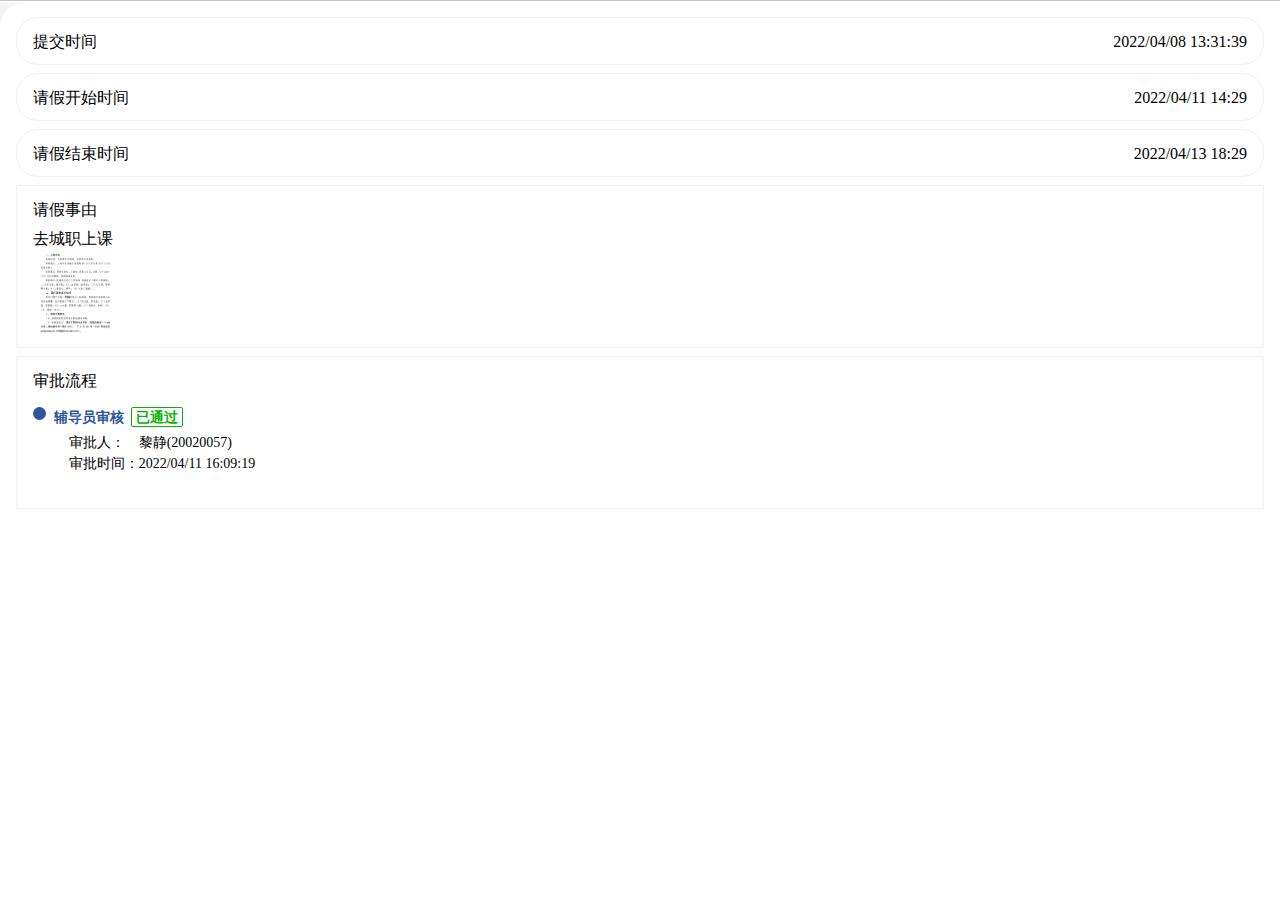
==== index.html @ c352920a "Rename 请假详细信息.html to index.html" ====
<!DOCTYPE html>
<!-- saved from url=(0116)http://analysis.sicnu.edu.cn/wechat/process/application_personal_detail.xhtml?applicationId=wf_leave2204089M92XG6HDP -->
<html lang="en" xmlns="http://www.w3.org/1999/xhtml" class="pixel-ratio-1 android android-5 android-5-0"><head><meta http-equiv="Content-Type" content="text/html; charset=UTF-8">
		
  <meta http-equiv="Content-Security-Policy" content="default-src * &#39;self&#39; &#39;unsafe-inline&#39; &#39;unsafe-eval&#39; data: gap: content:">
  <meta name="viewport" content="width=device-width, initial-scale=1, maximum-scale=1, minimum-scale=1, user-scalable=no, minimal-ui, viewport-fit=cover">
  <meta name="apple-mobile-web-app-capable" content="yes">
  <meta name="apple-mobile-web-app-status-bar-style" content="default">
  <meta name="theme-color" content="#2196f3">
  <meta name="format-detection" content="telephone=no">
  <meta name="msapplication-tap-highlight" content="no"> 
  <link rel="stylesheet" href="./请假详细信息_files/icomoon.css"><!-- 字体样式 -->
  <link rel="stylesheet" href="./请假详细信息_files/weui.css">
  <link rel="stylesheet" href="./请假详细信息_files/components.css">
  <link rel="stylesheet" href="./请假详细信息_files/public.css">
  <script type="text/javascript">
    /*<![CDATA[*/
    var ctxPath = "\/";
    /*]]>*/
    var mainServiceHome = "\/main";
    var trafficServiceHome = "\/traffic";
    var session = {"scopedTarget.oauth2ClientContext":{"accessToken":{"access_token":"72edf54e-3afd-41b5-adae-65463c3e5a0c","token_type":"bearer","refresh_token":"942eba3a-8216-4a6b-a1c8-e0a6baeea498","expires_in":25346,"scope":"all"},"accessTokenRequest":{"applicationId":["wf_leave2204089M92XG6HDP"]}},"SPRING_SECURITY_CONTEXT":{"authentication":{"authorities":[{"authority":"fac:keep:submit"},{"authority":"fac:back:submit"},{"authority":"face:recognition:manage"},{"authority":"sys:tong:zhi"},{"authority":"sys:security:know"},{"authority":"fac:application:submit"},{"authority":"sys:user:info"}],"details":{"remoteAddress":"127.0.0.1","sessionId":"node010z7z166atqzu1fosdhnwsuqqq23993","tokenValue":"72edf54e-3afd-41b5-adae-65463c3e5a0c","tokenType":"bearer","decodedDetails":null},"authenticated":true,"userAuthentication":{"authorities":[{"authority":"fac:keep:submit"},{"authority":"fac:back:submit"},{"authority":"face:recognition:manage"},{"authority":"sys:tong:zhi"},{"authority":"sys:security:know"},{"authority":"fac:application:submit"},{"authority":"sys:user:info"}],"details":{"name":"20191303008","authorities":[{"authority":"fac:keep:submit","name":"\u5047\u671F\u7559\u6821\u7533\u8BF7","description":"\u5047\u671F\u7559\u6821\u7533\u8BF7"},{"authority":"fac:back:submit","name":"\u4E34\u65F6\u8FD4\u6821\u7533\u8BF7","description":"\u4E34\u65F6\u8FD4\u6821\u7533\u8BF7"},{"authority":"face:recognition:manage","name":"\u4EBA\u8138\u8BC6\u522B","description":"\u4EBA\u8138\u8BC6\u522B"},{"authority":"sys:tong:zhi","name":"\u5B89\u5168\u52A8\u6001","description":"\u5B89\u5168\u52A8\u6001"},{"authority":"sys:security:know","name":"\u5B89\u5168\u77E5\u8BC6\u7ADE\u8D5B","description":"\u5B89\u5168\u77E5\u8BC6\u7ADE\u8D5B"},{"authority":"fac:application:submit","name":"\u8BF7\u5047\u7533\u8BF7","description":"\u8BF7\u5047\u7533\u8BF7"},{"authority":"sys:user:info","name":"\u6211\u7684\u4FE1\u606F","description":"\u6211\u7684\u4FE1\u606F"}],"details":{},"loginName":"\u674E\u5347"},"authenticated":true,"principal":"20191303008","credentials":"N\/A","name":"20191303008"},"principal":"20191303008","oauth2Request":{"clientId":"demoApp2","scope":[],"requestParameters":{},"resourceIds":[],"authorities":[],"approved":true,"refresh":false,"redirectUri":null,"responseTypes":[],"extensions":{},"grantType":null,"refreshTokenRequest":null},"credentials":"","clientOnly":false,"name":"20191303008"}}};
    var peopleNumber = '';
    if(JSON.stringify(session) != "{}" && session.SPRING_SECURITY_CONTEXT != undefined){
    	peopleNumber = session.SPRING_SECURITY_CONTEXT.authentication.principal;
    }
  </script>

		<link rel="stylesheet" href="./请假详细信息_files/weui.min.css">
		<link rel="stylesheet" href="./请假详细信息_files/jquery-weui.css">
		<link rel="stylesheet" href="./请假详细信息_files/mui.min.css">
		<link rel="stylesheet" href="./请假详细信息_files/mui.picker.min.css">
		<link rel="stylesheet" href="./请假详细信息_files/application-manage.css">
		<style>
			#scrollList {
				padding-top: 16px;
			}
			
			.btnBox {
				padding: 0 10px;
			}
			
			.btnBox span {
				width: 100%;
				background: #e84e40;
				color: #fff;
			}
		</style>
		<title>请假详细信息</title>
	<style>:root{--balloon-color:rgba(16,16,16,0.95);--balloon-font-size:12px;--balloon-move:4px}button[aria-label][data-balloon-pos]{overflow:visible}[aria-label][data-balloon-pos]{position:relative;cursor:pointer}[aria-label][data-balloon-pos]:after{text-indent:0;font-family:-apple-system,BlinkMacSystemFont,Segoe UI,Roboto,Oxygen,Ubuntu,Cantarell,Open Sans,Helvetica Neue,sans-serif;font-weight:400;font-style:normal;text-shadow:none;font-size:var(--balloon-font-size);background:var(--balloon-color);border-radius:2px;color:#fff;content:attr(aria-label);padding:.5em 1em;white-space:nowrap}[aria-label][data-balloon-pos]:after,[aria-label][data-balloon-pos]:before{opacity:0;pointer-events:none;transition:all .18s ease-out .18s;position:absolute;z-index:10}[aria-label][data-balloon-pos]:before{width:0;height:0;border:5px solid transparent;border-top:5px solid var(--balloon-color);content:""}[aria-label][data-balloon-pos]:hover:after,[aria-label][data-balloon-pos]:hover:before,[aria-label][data-balloon-pos]:not([data-balloon-nofocus]):focus:after,[aria-label][data-balloon-pos]:not([data-balloon-nofocus]):focus:before,[aria-label][data-balloon-pos][data-balloon-visible]:after,[aria-label][data-balloon-pos][data-balloon-visible]:before{opacity:1;pointer-events:none}[aria-label][data-balloon-pos].font-awesome:after{font-family:FontAwesome,-apple-system,BlinkMacSystemFont,Segoe UI,Roboto,Oxygen,Ubuntu,Cantarell,Open Sans,Helvetica Neue,sans-serif}[aria-label][data-balloon-pos][data-balloon-break]:after{white-space:pre}[aria-label][data-balloon-pos][data-balloon-break][data-balloon-length]:after{white-space:pre-line;word-break:break-word}[aria-label][data-balloon-pos][data-balloon-blunt]:after,[aria-label][data-balloon-pos][data-balloon-blunt]:before{transition:none}[aria-label][data-balloon-pos][data-balloon-pos=up]:after{margin-bottom:10px}[aria-label][data-balloon-pos][data-balloon-pos=up]:after,[aria-label][data-balloon-pos][data-balloon-pos=up]:before{bottom:100%;left:50%;transform:translate(-50%,var(--balloon-move));transform-origin:top}[aria-label][data-balloon-pos][data-balloon-pos=up]:hover:after,[aria-label][data-balloon-pos][data-balloon-pos=up]:hover:before,[aria-label][data-balloon-pos][data-balloon-pos=up][data-balloon-visible]:after,[aria-label][data-balloon-pos][data-balloon-pos=up][data-balloon-visible]:before{transform:translate(-50%)}[aria-label][data-balloon-pos][data-balloon-pos=up-left]:after{bottom:100%;left:0;margin-bottom:10px;transform:translateY(var(--balloon-move));transform-origin:top}[aria-label][data-balloon-pos][data-balloon-pos=up-left]:before{bottom:100%;left:5px;transform:translateY(var(--balloon-move));transform-origin:top}[aria-label][data-balloon-pos][data-balloon-pos=up-left]:hover:after,[aria-label][data-balloon-pos][data-balloon-pos=up-left]:hover:before,[aria-label][data-balloon-pos][data-balloon-pos=up-left][data-balloon-visible]:after,[aria-label][data-balloon-pos][data-balloon-pos=up-left][data-balloon-visible]:before{transform:translate(0)}[aria-label][data-balloon-pos][data-balloon-pos=up-right]:after{bottom:100%;right:0;margin-bottom:10px;transform:translateY(var(--balloon-move));transform-origin:top}[aria-label][data-balloon-pos][data-balloon-pos=up-right]:before{bottom:100%;right:5px;transform:translateY(var(--balloon-move));transform-origin:top}[aria-label][data-balloon-pos][data-balloon-pos=up-right]:hover:after,[aria-label][data-balloon-pos][data-balloon-pos=up-right]:hover:before,[aria-label][data-balloon-pos][data-balloon-pos=up-right][data-balloon-visible]:after,[aria-label][data-balloon-pos][data-balloon-pos=up-right][data-balloon-visible]:before{transform:translate(0)}[aria-label][data-balloon-pos][data-balloon-pos=down]:after{left:50%;margin-top:10px;top:100%;transform:translate(-50%,calc(var(--balloon-move)*-1))}[aria-label][data-balloon-pos][data-balloon-pos=down]:before{width:0;height:0;border:5px solid transparent;border-bottom:5px solid var(--balloon-color);left:50%;top:100%;transform:translate(-50%,calc(var(--balloon-move)*-1))}[aria-label][data-balloon-pos][data-balloon-pos=down]:hover:after,[aria-label][data-balloon-pos][data-balloon-pos=down]:hover:before,[aria-label][data-balloon-pos][data-balloon-pos=down][data-balloon-visible]:after,[aria-label][data-balloon-pos][data-balloon-pos=down][data-balloon-visible]:before{transform:translate(-50%)}[aria-label][data-balloon-pos][data-balloon-pos=down-left]:after{left:0;margin-top:10px;top:100%;transform:translateY(calc(var(--balloon-move)*-1))}[aria-label][data-balloon-pos][data-balloon-pos=down-left]:before{width:0;height:0;border:5px solid transparent;border-bottom:5px solid var(--balloon-color);left:5px;top:100%;transform:translateY(calc(var(--balloon-move)*-1))}[aria-label][data-balloon-pos][data-balloon-pos=down-left]:hover:after,[aria-label][data-balloon-pos][data-balloon-pos=down-left]:hover:before,[aria-label][data-balloon-pos][data-balloon-pos=down-left][data-balloon-visible]:after,[aria-label][data-balloon-pos][data-balloon-pos=down-left][data-balloon-visible]:before{transform:translate(0)}[aria-label][data-balloon-pos][data-balloon-pos=down-right]:after{right:0;margin-top:10px;top:100%;transform:translateY(calc(var(--balloon-move)*-1))}[aria-label][data-balloon-pos][data-balloon-pos=down-right]:before{width:0;height:0;border:5px solid transparent;border-bottom:5px solid var(--balloon-color);right:5px;top:100%;transform:translateY(calc(var(--balloon-move)*-1))}[aria-label][data-balloon-pos][data-balloon-pos=down-right]:hover:after,[aria-label][data-balloon-pos][data-balloon-pos=down-right]:hover:before,[aria-label][data-balloon-pos][data-balloon-pos=down-right][data-balloon-visible]:after,[aria-label][data-balloon-pos][data-balloon-pos=down-right][data-balloon-visible]:before{transform:translate(0)}[aria-label][data-balloon-pos][data-balloon-pos=left]:after{margin-right:10px;right:100%;top:50%;transform:translate(var(--balloon-move),-50%)}[aria-label][data-balloon-pos][data-balloon-pos=left]:before{width:0;height:0;border:5px solid transparent;border-left:5px solid var(--balloon-color);right:100%;top:50%;transform:translate(var(--balloon-move),-50%)}[aria-label][data-balloon-pos][data-balloon-pos=left]:hover:after,[aria-label][data-balloon-pos][data-balloon-pos=left]:hover:before,[aria-label][data-balloon-pos][data-balloon-pos=left][data-balloon-visible]:after,[aria-label][data-balloon-pos][data-balloon-pos=left][data-balloon-visible]:before{transform:translateY(-50%)}[aria-label][data-balloon-pos][data-balloon-pos=right]:after{left:100%;margin-left:10px;top:50%;transform:translate(calc(var(--balloon-move)*-1),-50%)}[aria-label][data-balloon-pos][data-balloon-pos=right]:before{width:0;height:0;border:5px solid transparent;border-right:5px solid var(--balloon-color);left:100%;top:50%;transform:translate(calc(var(--balloon-move)*-1),-50%)}[aria-label][data-balloon-pos][data-balloon-pos=right]:hover:after,[aria-label][data-balloon-pos][data-balloon-pos=right]:hover:before,[aria-label][data-balloon-pos][data-balloon-pos=right][data-balloon-visible]:after,[aria-label][data-balloon-pos][data-balloon-pos=right][data-balloon-visible]:before{transform:translateY(-50%)}[aria-label][data-balloon-pos][data-balloon-length=small]:after{white-space:normal;width:80px}[aria-label][data-balloon-pos][data-balloon-length=medium]:after{white-space:normal;width:150px}[aria-label][data-balloon-pos][data-balloon-length=large]:after{white-space:normal;width:260px}[aria-label][data-balloon-pos][data-balloon-length=xlarge]:after{white-space:normal;width:380px}@media screen and (max-width:768px){[aria-label][data-balloon-pos][data-balloon-length=xlarge]:after{white-space:normal;width:90vw}}[aria-label][data-balloon-pos][data-balloon-length=fit]:after{white-space:normal;width:100%}</style><style>@-webkit-keyframes my-face{2%{transform:translateY(1.5px) rotate(1.5deg)}4%{transform:translateY(-1.5px) rotate(-.5deg)}6%{transform:translateY(1.5px) rotate(-1.5deg)}8%{transform:translateY(-1.5px) rotate(-1.5deg)}10%{transform:translateY(2.5px) rotate(1.5deg)}12%{transform:translateY(-.5px) rotate(1.5deg)}14%{transform:translateY(-1.5px) rotate(1.5deg)}16%{transform:translateY(-.5px) rotate(-1.5deg)}18%{transform:translateY(.5px) rotate(-1.5deg)}20%{transform:translateY(-1.5px) rotate(2.5deg)}22%{transform:translateY(.5px) rotate(-1.5deg)}24%{transform:translateY(1.5px) rotate(1.5deg)}26%{transform:translateY(.5px) rotate(.5deg)}28%{transform:translateY(.5px) rotate(1.5deg)}30%{transform:translateY(-.5px) rotate(2.5deg)}32%{transform:translateY(1.5px) rotate(-.5deg)}34%{transform:translateY(1.5px) rotate(-.5deg)}36%{transform:translateY(-1.5px) rotate(2.5deg)}38%{transform:translateY(1.5px) rotate(-1.5deg)}40%{transform:translateY(-.5px) rotate(2.5deg)}42%{transform:translateY(2.5px) rotate(-1.5deg)}44%{transform:translateY(1.5px) rotate(.5deg)}46%{transform:translateY(-1.5px) rotate(2.5deg)}48%{transform:translateY(-.5px) rotate(.5deg)}50%{transform:translateY(.5px) rotate(.5deg)}52%{transform:translateY(2.5px) rotate(2.5deg)}54%{transform:translateY(-1.5px) rotate(1.5deg)}56%{transform:translateY(2.5px) rotate(2.5deg)}58%{transform:translateY(.5px) rotate(2.5deg)}60%{transform:translateY(2.5px) rotate(2.5deg)}62%{transform:translateY(-.5px) rotate(2.5deg)}64%{transform:translateY(-.5px) rotate(1.5deg)}66%{transform:translateY(1.5px) rotate(-.5deg)}68%{transform:translateY(-1.5px) rotate(-.5deg)}70%{transform:translateY(1.5px) rotate(.5deg)}72%{transform:translateY(2.5px) rotate(1.5deg)}74%{transform:translateY(-.5px) rotate(.5deg)}76%{transform:translateY(-.5px) rotate(2.5deg)}78%{transform:translateY(-.5px) rotate(1.5deg)}80%{transform:translateY(1.5px) rotate(1.5deg)}82%{transform:translateY(-.5px) rotate(.5deg)}84%{transform:translateY(1.5px) rotate(2.5deg)}86%{transform:translateY(-1.5px) rotate(-1.5deg)}88%{transform:translateY(-.5px) rotate(2.5deg)}90%{transform:translateY(2.5px) rotate(-.5deg)}92%{transform:translateY(.5px) rotate(-.5deg)}94%{transform:translateY(2.5px) rotate(.5deg)}96%{transform:translateY(-.5px) rotate(1.5deg)}98%{transform:translateY(-1.5px) rotate(-.5deg)}0%,to{transform:translate(0) rotate(0deg)}}@keyframes my-face{2%{transform:translateY(1.5px) rotate(1.5deg)}4%{transform:translateY(-1.5px) rotate(-.5deg)}6%{transform:translateY(1.5px) rotate(-1.5deg)}8%{transform:translateY(-1.5px) rotate(-1.5deg)}10%{transform:translateY(2.5px) rotate(1.5deg)}12%{transform:translateY(-.5px) rotate(1.5deg)}14%{transform:translateY(-1.5px) rotate(1.5deg)}16%{transform:translateY(-.5px) rotate(-1.5deg)}18%{transform:translateY(.5px) rotate(-1.5deg)}20%{transform:translateY(-1.5px) rotate(2.5deg)}22%{transform:translateY(.5px) rotate(-1.5deg)}24%{transform:translateY(1.5px) rotate(1.5deg)}26%{transform:translateY(.5px) rotate(.5deg)}28%{transform:translateY(.5px) rotate(1.5deg)}30%{transform:translateY(-.5px) rotate(2.5deg)}32%{transform:translateY(1.5px) rotate(-.5deg)}34%{transform:translateY(1.5px) rotate(-.5deg)}36%{transform:translateY(-1.5px) rotate(2.5deg)}38%{transform:translateY(1.5px) rotate(-1.5deg)}40%{transform:translateY(-.5px) rotate(2.5deg)}42%{transform:translateY(2.5px) rotate(-1.5deg)}44%{transform:translateY(1.5px) rotate(.5deg)}46%{transform:translateY(-1.5px) rotate(2.5deg)}48%{transform:translateY(-.5px) rotate(.5deg)}50%{transform:translateY(.5px) rotate(.5deg)}52%{transform:translateY(2.5px) rotate(2.5deg)}54%{transform:translateY(-1.5px) rotate(1.5deg)}56%{transform:translateY(2.5px) rotate(2.5deg)}58%{transform:translateY(.5px) rotate(2.5deg)}60%{transform:translateY(2.5px) rotate(2.5deg)}62%{transform:translateY(-.5px) rotate(2.5deg)}64%{transform:translateY(-.5px) rotate(1.5deg)}66%{transform:translateY(1.5px) rotate(-.5deg)}68%{transform:translateY(-1.5px) rotate(-.5deg)}70%{transform:translateY(1.5px) rotate(.5deg)}72%{transform:translateY(2.5px) rotate(1.5deg)}74%{transform:translateY(-.5px) rotate(.5deg)}76%{transform:translateY(-.5px) rotate(2.5deg)}78%{transform:translateY(-.5px) rotate(1.5deg)}80%{transform:translateY(1.5px) rotate(1.5deg)}82%{transform:translateY(-.5px) rotate(.5deg)}84%{transform:translateY(1.5px) rotate(2.5deg)}86%{transform:translateY(-1.5px) rotate(-1.5deg)}88%{transform:translateY(-.5px) rotate(2.5deg)}90%{transform:translateY(2.5px) rotate(-.5deg)}92%{transform:translateY(.5px) rotate(-.5deg)}94%{transform:translateY(2.5px) rotate(.5deg)}96%{transform:translateY(-.5px) rotate(1.5deg)}98%{transform:translateY(-1.5px) rotate(-.5deg)}0%,to{transform:translate(0) rotate(0deg)}}.dplayer{position:relative;overflow:hidden;-webkit-user-select:none;-moz-user-select:none;-ms-user-select:none;user-select:none;line-height:1}.dplayer *{box-sizing:content-box}.dplayer svg{width:100%;height:100%}.dplayer svg circle,.dplayer svg path{fill:#fff}.dplayer:-webkit-full-screen{width:100%;height:100%;background:#000;position:fixed;z-index:100000;left:0;top:0;margin:0;padding:0;transform:translate(0)}.dplayer:-webkit-full-screen .dplayer-danmaku .dplayer-danmaku-bottom.dplayer-danmaku-move,.dplayer:-webkit-full-screen .dplayer-danmaku .dplayer-danmaku-top.dplayer-danmaku-move{-webkit-animation:danmaku-center 6s linear;animation:danmaku-center 6s linear;-webkit-animation-play-state:inherit;animation-play-state:inherit}.dplayer:-webkit-full-screen .dplayer-danmaku .dplayer-danmaku-right.dplayer-danmaku-move{-webkit-animation:danmaku 8s linear;animation:danmaku 8s linear;-webkit-animation-play-state:inherit;animation-play-state:inherit}.dplayer.dplayer-live .dplayer-bar-wrap,.dplayer.dplayer-live.dplayer-no-danmaku .dplayer-setting,.dplayer.dplayer-live .dplayer-setting-loop,.dplayer.dplayer-live .dplayer-setting-speed,.dplayer.dplayer-live .dplayer-time,.dplayer.dplayer-no-danmaku .dplayer-controller .dplayer-icons .dplayer-comment,.dplayer.dplayer-no-danmaku .dplayer-controller .dplayer-icons .dplayer-setting .dplayer-setting-box .dplayer-setting-danmaku,.dplayer.dplayer-no-danmaku .dplayer-controller .dplayer-icons .dplayer-setting .dplayer-setting-box .dplayer-setting-danunlimit,.dplayer.dplayer-no-danmaku .dplayer-controller .dplayer-icons .dplayer-setting .dplayer-setting-box .dplayer-setting-showdan,.dplayer.dplayer-no-danmaku .dplayer-danmaku{display:none}.dplayer.dplayer-arrow .dplayer-danmaku{font-size:18px}.dplayer.dplayer-arrow .dplayer-icon{margin:0 -3px}.dplayer.dplayer-playing .dplayer-danmaku .dplayer-danmaku-move{-webkit-animation-play-state:running;animation-play-state:running}@media (min-width:900px){.dplayer.dplayer-playing .dplayer-controller,.dplayer.dplayer-playing .dplayer-controller-mask{opacity:0}.dplayer.dplayer-playing:hover .dplayer-controller,.dplayer.dplayer-playing:hover .dplayer-controller-mask{opacity:1}}.dplayer.dplayer-loading .dplayer-bezel .diplayer-loading-icon{display:block}.dplayer.dplayer-loading .dplayer-danmaku,.dplayer.dplayer-loading .dplayer-danmaku-move,.dplayer.dplayer-paused .dplayer-danmaku,.dplayer.dplayer-paused .dplayer-danmaku-move{-webkit-animation-play-state:paused;animation-play-state:paused}.dplayer.dplayer-hide-controller{cursor:none}.dplayer.dplayer-hide-controller .dplayer-controller,.dplayer.dplayer-hide-controller .dplayer-controller-mask{opacity:0;transform:translateY(100%)}.dplayer.dplayer-show-controller .dplayer-controller,.dplayer.dplayer-show-controller .dplayer-controller-mask{opacity:1}.dplayer.dplayer-fulled{position:fixed;z-index:100000;left:0;top:0;width:100%;height:100%}.dplayer.dplayer-mobile .dplayer-controller .dplayer-icons .dplayer-camera-icon,.dplayer.dplayer-mobile .dplayer-controller .dplayer-icons .dplayer-volume{display:none}.dplayer.dplayer-mobile .dplayer-controller .dplayer-icons .dplayer-full .dplayer-full-in-icon{position:static;display:inline-block}.dplayer.dplayer-mobile .dplayer-bar-time{display:none}.dplayer-web-fullscreen-fix{position:fixed;top:0;left:0;margin:0;padding:0}[data-balloon]:before{display:none}[data-balloon]:after{padding:.3em .7em;background:rgba(17,17,17,.7)}[data-balloon][data-balloon-pos=up]:after{margin-bottom:0}.dplayer-bezel{position:absolute;left:0;right:0;top:0;bottom:0;font-size:22px;color:#fff;pointer-events:none}.dplayer-bezel .dplayer-bezel-icon{position:absolute;top:50%;left:50%;margin:-26px 0 0 -26px;height:52px;width:52px;padding:12px;box-sizing:border-box;background:rgba(0,0,0,.5);border-radius:50%;opacity:0;pointer-events:none}.dplayer-bezel .dplayer-bezel-icon.dplayer-bezel-transition{-webkit-animation:bezel-hide .5s linear;animation:bezel-hide .5s linear}@-webkit-keyframes bezel-hide{0%{opacity:1;transform:scale(1)}to{opacity:0;transform:scale(2)}}@keyframes bezel-hide{0%{opacity:1;transform:scale(1)}to{opacity:0;transform:scale(2)}}.dplayer-bezel .dplayer-danloading{position:absolute;top:50%;margin-top:-7px;width:100%;text-align:center;font-size:14px;line-height:14px;-webkit-animation:my-face 5s ease-in-out infinite;animation:my-face 5s ease-in-out infinite}.dplayer-bezel .diplayer-loading-icon{display:none;position:absolute;top:50%;left:50%;margin:-18px 0 0 -18px;height:36px;width:36px;pointer-events:none}.dplayer-bezel .diplayer-loading-icon .diplayer-loading-hide{display:none}.dplayer-bezel .diplayer-loading-icon .diplayer-loading-dot{-webkit-animation:diplayer-loading-dot-fade .8s ease infinite;animation:diplayer-loading-dot-fade .8s ease infinite;opacity:0;transform-origin:4px 4px}.dplayer-bezel .diplayer-loading-icon .diplayer-loading-dot.diplayer-loading-dot-7{-webkit-animation-delay:.7s;animation-delay:.7s}.dplayer-bezel .diplayer-loading-icon .diplayer-loading-dot.diplayer-loading-dot-6{-webkit-animation-delay:.6s;animation-delay:.6s}.dplayer-bezel .diplayer-loading-icon .diplayer-loading-dot.diplayer-loading-dot-5{-webkit-animation-delay:.5s;animation-delay:.5s}.dplayer-bezel .diplayer-loading-icon .diplayer-loading-dot.diplayer-loading-dot-4{-webkit-animation-delay:.4s;animation-delay:.4s}.dplayer-bezel .diplayer-loading-icon .diplayer-loading-dot.diplayer-loading-dot-3{-webkit-animation-delay:.3s;animation-delay:.3s}.dplayer-bezel .diplayer-loading-icon .diplayer-loading-dot.diplayer-loading-dot-2{-webkit-animation-delay:.2s;animation-delay:.2s}.dplayer-bezel .diplayer-loading-icon .diplayer-loading-dot.diplayer-loading-dot-1{-webkit-animation-delay:.1s;animation-delay:.1s}@-webkit-keyframes diplayer-loading-dot-fade{0%{opacity:.7;transform:scale(1.2)}50%{opacity:.25;transform:scale(.9)}to{opacity:.25;transform:scale(.85)}}@keyframes diplayer-loading-dot-fade{0%{opacity:.7;transform:scale(1.2)}50%{opacity:.25;transform:scale(.9)}to{opacity:.25;transform:scale(.85)}}.dplayer-controller-mask{background:url([data-uri]) repeat-x bottom;height:98px;width:100%}.dplayer-controller,.dplayer-controller-mask{position:absolute;bottom:0;transition:all .3s ease}.dplayer-controller{left:0;right:0;height:41px;padding:0 20px;-webkit-user-select:none;-moz-user-select:none;-ms-user-select:none;user-select:none}.dplayer-controller.dplayer-controller-comment .dplayer-icons{display:none}.dplayer-controller.dplayer-controller-comment .dplayer-icons.dplayer-comment-box{display:block}.dplayer-controller .dplayer-bar-wrap{padding:5px 0;cursor:pointer;position:absolute;bottom:33px;width:calc(100% - 40px);height:3px}.dplayer-controller .dplayer-bar-wrap:hover .dplayer-bar .dplayer-played .dplayer-thumb{transform:scale(1)}.dplayer-controller .dplayer-bar-wrap:hover .dplayer-highlight{display:block;width:8px;transform:translateX(-4px);top:4px;height:40%}.dplayer-controller .dplayer-bar-wrap .dplayer-highlight{z-index:12;position:absolute;top:5px;width:6px;height:20%;border-radius:6px;background-color:#fff;text-align:center;transform:translateX(-3px);transition:all .2s ease-in-out}.dplayer-controller .dplayer-bar-wrap .dplayer-highlight:hover .dplayer-highlight-text{display:block}.dplayer-controller .dplayer-bar-wrap .dplayer-highlight:hover~.dplayer-bar-preview,.dplayer-controller .dplayer-bar-wrap .dplayer-highlight:hover~.dplayer-bar-time{opacity:0}.dplayer-controller .dplayer-bar-wrap .dplayer-highlight .dplayer-highlight-text{display:none;position:absolute;left:50%;top:-24px;padding:5px 8px;background-color:rgba(0,0,0,.62);color:#fff;border-radius:4px;font-size:12px;white-space:nowrap;transform:translateX(-50%)}.dplayer-controller .dplayer-bar-wrap .dplayer-bar-preview{position:absolute;background:#fff;pointer-events:none;display:none;background-size:16000px 100%}.dplayer-controller .dplayer-bar-wrap .dplayer-bar-preview-canvas{position:absolute;width:100%;height:100%;z-index:1;pointer-events:none}.dplayer-controller .dplayer-bar-wrap .dplayer-bar-time{position:absolute;left:0;top:-20px;border-radius:4px;padding:5px 7px;background-color:rgba(0,0,0,.62);color:#fff;font-size:12px;text-align:center;opacity:1;transition:opacity .1s ease-in-out;word-wrap:normal;word-break:normal;z-index:2;pointer-events:none}.dplayer-controller .dplayer-bar-wrap .dplayer-bar-time.hidden{opacity:0}.dplayer-controller .dplayer-bar-wrap .dplayer-bar{position:relative;height:3px;width:100%;background:hsla(0,0%,100%,.2);cursor:pointer}.dplayer-controller .dplayer-bar-wrap .dplayer-bar .dplayer-loaded{background:hsla(0,0%,100%,.4);transition:all .5s ease}.dplayer-controller .dplayer-bar-wrap .dplayer-bar .dplayer-loaded,.dplayer-controller .dplayer-bar-wrap .dplayer-bar .dplayer-played{position:absolute;left:0;top:0;bottom:0;height:3px;will-change:width}.dplayer-controller .dplayer-bar-wrap .dplayer-bar .dplayer-played .dplayer-thumb{position:absolute;top:0;right:5px;margin-top:-4px;margin-right:-10px;height:11px;width:11px;border-radius:50%;cursor:pointer;transition:all .3s ease-in-out;transform:scale(0)}.dplayer-controller .dplayer-icons{height:38px;position:absolute;bottom:0}.dplayer-controller .dplayer-icons.dplayer-comment-box{display:none;position:absolute;transition:all .3s ease-in-out;z-index:2;height:38px;bottom:0;left:20px;right:20px;color:#fff}.dplayer-controller .dplayer-icons.dplayer-comment-box .dplayer-icon{padding:7px}.dplayer-controller .dplayer-icons.dplayer-comment-box .dplayer-comment-setting-icon{position:absolute;left:0;top:0}.dplayer-controller .dplayer-icons.dplayer-comment-box .dplayer-send-icon{position:absolute;right:0;top:0}.dplayer-controller .dplayer-icons.dplayer-comment-box .dplayer-comment-setting-box{position:absolute;background:rgba(28,28,28,.9);bottom:41px;left:0;box-shadow:0 0 25px rgba(0,0,0,.3);border-radius:4px;padding:10px 10px 16px;font-size:14px;width:204px;transition:all .3s ease-in-out;transform:scale(0)}.dplayer-controller .dplayer-icons.dplayer-comment-box .dplayer-comment-setting-box.dplayer-comment-setting-open{transform:scale(1)}.dplayer-controller .dplayer-icons.dplayer-comment-box .dplayer-comment-setting-box input[type=radio]{display:none}.dplayer-controller .dplayer-icons.dplayer-comment-box .dplayer-comment-setting-box label{cursor:pointer}.dplayer-controller .dplayer-icons.dplayer-comment-box .dplayer-comment-setting-box .dplayer-comment-setting-title{font-size:13px;color:#fff;line-height:30px}.dplayer-controller .dplayer-icons.dplayer-comment-box .dplayer-comment-setting-box .dplayer-comment-setting-type{font-size:0}.dplayer-controller .dplayer-icons.dplayer-comment-box .dplayer-comment-setting-box .dplayer-comment-setting-type .dplayer-comment-setting-title{margin-bottom:6px}.dplayer-controller .dplayer-icons.dplayer-comment-box .dplayer-comment-setting-box .dplayer-comment-setting-type label:nth-child(2) span{border-radius:4px 0 0 4px}.dplayer-controller .dplayer-icons.dplayer-comment-box .dplayer-comment-setting-box .dplayer-comment-setting-type label:nth-child(4) span{border-radius:0 4px 4px 0}.dplayer-controller .dplayer-icons.dplayer-comment-box .dplayer-comment-setting-box .dplayer-comment-setting-type span{width:33%;padding:4px 6px;line-height:16px;display:inline-block;font-size:12px;color:#fff;border:1px solid #fff;margin-right:-1px;box-sizing:border-box;text-align:center;cursor:pointer}.dplayer-controller .dplayer-icons.dplayer-comment-box .dplayer-comment-setting-box .dplayer-comment-setting-type input:checked+span{background:#e4e4e6;color:#1c1c1c}.dplayer-controller .dplayer-icons.dplayer-comment-box .dplayer-comment-setting-box .dplayer-comment-setting-color{font-size:0}.dplayer-controller .dplayer-icons.dplayer-comment-box .dplayer-comment-setting-box .dplayer-comment-setting-color label{font-size:0;padding:6px;display:inline-block}.dplayer-controller .dplayer-icons.dplayer-comment-box .dplayer-comment-setting-box .dplayer-comment-setting-color span{width:22px;height:22px;display:inline-block;border-radius:50%;box-sizing:border-box;cursor:pointer}.dplayer-controller .dplayer-icons.dplayer-comment-box .dplayer-comment-setting-box .dplayer-comment-setting-color span:hover{-webkit-animation:my-face 5s ease-in-out infinite;animation:my-face 5s ease-in-out infinite}.dplayer-controller .dplayer-icons.dplayer-comment-box .dplayer-comment-input{outline:none;border:none;padding:8px 31px;font-size:14px;line-height:18px;text-align:center;border-radius:4px;background:none;margin:0;height:100%;box-sizing:border-box;width:100%;color:#fff}.dplayer-controller .dplayer-icons.dplayer-comment-box .dplayer-comment-input::-webkit-input-placeholder{color:#fff;opacity:.8}.dplayer-controller .dplayer-icons.dplayer-comment-box .dplayer-comment-input::-moz-placeholder{color:#fff;opacity:.8}.dplayer-controller .dplayer-icons.dplayer-comment-box .dplayer-comment-input:-ms-input-placeholder{color:#fff;opacity:.8}.dplayer-controller .dplayer-icons.dplayer-comment-box .dplayer-comment-input::-ms-input-placeholder{color:#fff;opacity:.8}.dplayer-controller .dplayer-icons.dplayer-comment-box .dplayer-comment-input::placeholder{color:#fff;opacity:.8}.dplayer-controller .dplayer-icons.dplayer-comment-box .dplayer-comment-input::-ms-clear{display:none}.dplayer-controller .dplayer-icons.dplayer-icons-left .dplayer-icon{padding:7px}.dplayer-controller .dplayer-icons.dplayer-icons-right{right:20px}.dplayer-controller .dplayer-icons.dplayer-icons-right .dplayer-icon{padding:8px}.dplayer-controller .dplayer-icons .dplayer-live-badge,.dplayer-controller .dplayer-icons .dplayer-time{line-height:38px;color:#eee;text-shadow:0 0 2px rgba(0,0,0,.5);vertical-align:middle;font-size:13px;cursor:default}.dplayer-controller .dplayer-icons .dplayer-live-dot{display:inline-block;width:6px;height:6px;vertical-align:4%;margin-right:5px;content:"";border-radius:6px}.dplayer-controller .dplayer-icons .dplayer-icon{width:40px;height:100%;border:none;background-color:transparent;outline:none;cursor:pointer;vertical-align:middle;box-sizing:border-box;display:inline-block}.dplayer-controller .dplayer-icons .dplayer-icon .dplayer-icon-content{transition:all .2s ease-in-out;opacity:.8}.dplayer-controller .dplayer-icons .dplayer-icon:hover .dplayer-icon-content{opacity:1}.dplayer-controller .dplayer-icons .dplayer-icon.dplayer-quality-icon{color:#fff;width:auto;line-height:22px;font-size:14px}.dplayer-controller .dplayer-icons .dplayer-icon.dplayer-comment-icon{padding:10px 9px 9px}.dplayer-controller .dplayer-icons .dplayer-icon.dplayer-setting-icon{padding-top:8.5px}.dplayer-controller .dplayer-icons .dplayer-icon.dplayer-volume-icon{width:43px}.dplayer-controller .dplayer-icons .dplayer-volume{position:relative;display:inline-block;cursor:pointer;height:100%}.dplayer-controller .dplayer-icons .dplayer-volume:hover .dplayer-volume-bar-wrap .dplayer-volume-bar{width:45px}.dplayer-controller .dplayer-icons .dplayer-volume:hover .dplayer-volume-bar-wrap .dplayer-volume-bar .dplayer-volume-bar-inner .dplayer-thumb{transform:scale(1)}.dplayer-controller .dplayer-icons .dplayer-volume.dplayer-volume-active .dplayer-volume-bar-wrap .dplayer-volume-bar{width:45px}.dplayer-controller .dplayer-icons .dplayer-volume.dplayer-volume-active .dplayer-volume-bar-wrap .dplayer-volume-bar .dplayer-volume-bar-inner .dplayer-thumb{transform:scale(1)}.dplayer-controller .dplayer-icons .dplayer-volume .dplayer-volume-bar-wrap{display:inline-block;margin:0 10px 0 -5px;vertical-align:middle;height:100%}.dplayer-controller .dplayer-icons .dplayer-volume .dplayer-volume-bar-wrap .dplayer-volume-bar{position:relative;top:17px;width:0;height:3px;background:#aaa;transition:all .3s ease-in-out}.dplayer-controller .dplayer-icons .dplayer-volume .dplayer-volume-bar-wrap .dplayer-volume-bar .dplayer-volume-bar-inner{position:absolute;bottom:0;left:0;height:100%;transition:all .1s ease;will-change:width}.dplayer-controller .dplayer-icons .dplayer-volume .dplayer-volume-bar-wrap .dplayer-volume-bar .dplayer-volume-bar-inner .dplayer-thumb{position:absolute;top:0;right:5px;margin-top:-4px;margin-right:-10px;height:11px;width:11px;border-radius:50%;cursor:pointer;transition:all .3s ease-in-out;transform:scale(0)}.dplayer-controller .dplayer-icons .dplayer-setting,.dplayer-controller .dplayer-icons .dplayer-subtitle-btn{display:inline-block;height:100%}.dplayer-controller .dplayer-icons .dplayer-setting .dplayer-setting-box{position:absolute;right:0;bottom:50px;transform:scale(0);width:150px;border-radius:2px;background:rgba(28,28,28,.9);padding:7px 0;transition:all .3s ease-in-out;overflow:hidden;z-index:2}.dplayer-controller .dplayer-icons .dplayer-setting .dplayer-setting-box>div{display:none}.dplayer-controller .dplayer-icons .dplayer-setting .dplayer-setting-box>div.dplayer-setting-origin-panel{display:block}.dplayer-controller .dplayer-icons .dplayer-setting .dplayer-setting-box.dplayer-setting-box-open{transform:scale(1)}.dplayer-controller .dplayer-icons .dplayer-setting .dplayer-setting-box.dplayer-setting-box-narrow{width:70px;height:180px;text-align:center}.dplayer-controller .dplayer-icons .dplayer-setting .dplayer-setting-box.dplayer-setting-box-speed .dplayer-setting-origin-panel{display:none}.dplayer-controller .dplayer-icons .dplayer-setting .dplayer-setting-box.dplayer-setting-box-speed .dplayer-setting-speed-panel{display:block}.dplayer-controller .dplayer-icons .dplayer-setting .dplayer-setting-item,.dplayer-controller .dplayer-icons .dplayer-setting .dplayer-setting-speed-item{height:30px;padding:5px 10px;box-sizing:border-box;cursor:pointer;position:relative}.dplayer-controller .dplayer-icons .dplayer-setting .dplayer-setting-item:hover,.dplayer-controller .dplayer-icons .dplayer-setting .dplayer-setting-speed-item:hover{background-color:hsla(0,0%,100%,.1)}.dplayer-controller .dplayer-icons .dplayer-setting .dplayer-setting-danmaku{padding:5px 0}.dplayer-controller .dplayer-icons .dplayer-setting .dplayer-setting-danmaku .dplayer-label{padding:0 10px;display:inline}.dplayer-controller .dplayer-icons .dplayer-setting .dplayer-setting-danmaku:hover .dplayer-label{display:none}.dplayer-controller .dplayer-icons .dplayer-setting .dplayer-setting-danmaku:hover .dplayer-danmaku-bar-wrap{display:inline-block}.dplayer-controller .dplayer-icons .dplayer-setting .dplayer-setting-danmaku.dplayer-setting-danmaku-active .dplayer-label{display:none}.dplayer-controller .dplayer-icons .dplayer-setting .dplayer-setting-danmaku.dplayer-setting-danmaku-active .dplayer-danmaku-bar-wrap{display:inline-block}.dplayer-controller .dplayer-icons .dplayer-setting .dplayer-setting-danmaku .dplayer-danmaku-bar-wrap{padding:0 10px;box-sizing:border-box;display:none;vertical-align:middle;height:100%;width:100%}.dplayer-controller .dplayer-icons .dplayer-setting .dplayer-setting-danmaku .dplayer-danmaku-bar-wrap .dplayer-danmaku-bar{position:relative;top:8.5px;width:100%;height:3px;background:#fff;transition:all .3s ease-in-out}.dplayer-controller .dplayer-icons .dplayer-setting .dplayer-setting-danmaku .dplayer-danmaku-bar-wrap .dplayer-danmaku-bar .dplayer-danmaku-bar-inner{position:absolute;bottom:0;left:0;height:100%;transition:all .1s ease;background:#aaa;will-change:width}.dplayer-controller .dplayer-icons .dplayer-setting .dplayer-setting-danmaku .dplayer-danmaku-bar-wrap .dplayer-danmaku-bar .dplayer-danmaku-bar-inner .dplayer-thumb{position:absolute;top:0;right:5px;margin-top:-4px;margin-right:-10px;height:11px;width:11px;border-radius:50%;cursor:pointer;transition:all .3s ease-in-out;background:#aaa}.dplayer-controller .dplayer-icons .dplayer-full{display:inline-block;height:100%;position:relative}.dplayer-controller .dplayer-icons .dplayer-full:hover .dplayer-full-in-icon{display:block}.dplayer-controller .dplayer-icons .dplayer-full .dplayer-full-in-icon{position:absolute;top:-30px;z-index:1;display:none}.dplayer-controller .dplayer-icons .dplayer-quality{position:relative;display:inline-block;height:100%;z-index:2}.dplayer-controller .dplayer-icons .dplayer-quality:hover .dplayer-quality-list,.dplayer-controller .dplayer-icons .dplayer-quality:hover .dplayer-quality-mask{display:block}.dplayer-controller .dplayer-icons .dplayer-quality .dplayer-quality-mask{display:none;position:absolute;bottom:38px;left:-18px;width:80px;padding-bottom:12px}.dplayer-controller .dplayer-icons .dplayer-quality .dplayer-quality-list{display:none;font-size:12px;width:80px;border-radius:2px;background:rgba(28,28,28,.9);padding:5px 0;transition:all .3s ease-in-out;overflow:hidden;color:#fff;text-align:center}.dplayer-controller .dplayer-icons .dplayer-quality .dplayer-quality-item{height:25px;box-sizing:border-box;cursor:pointer;line-height:25px}.dplayer-controller .dplayer-icons .dplayer-quality .dplayer-quality-item:hover{background-color:hsla(0,0%,100%,.1)}.dplayer-controller .dplayer-icons .dplayer-comment{display:inline-block;height:100%}.dplayer-controller .dplayer-icons .dplayer-label{color:#eee;font-size:13px;display:inline-block;vertical-align:middle;white-space:nowrap}.dplayer-controller .dplayer-icons .dplayer-toggle{width:32px;height:20px;text-align:center;font-size:0;vertical-align:middle;position:absolute;top:5px;right:10px}.dplayer-controller .dplayer-icons .dplayer-toggle input{max-height:0;max-width:0;display:none}.dplayer-controller .dplayer-icons .dplayer-toggle input+label{display:inline-block;position:relative;box-shadow:inset 0 0 0 0 #dfdfdf;border:1px solid #dfdfdf;height:20px;width:32px;border-radius:10px;box-sizing:border-box;cursor:pointer;transition:.2s ease-in-out}.dplayer-controller .dplayer-icons .dplayer-toggle input+label:after,.dplayer-controller .dplayer-icons .dplayer-toggle input+label:before{content:"";position:absolute;display:block;height:18px;width:18px;top:0;left:0;border-radius:15px;transition:.2s ease-in-out}.dplayer-controller .dplayer-icons .dplayer-toggle input+label:after{background:#fff;box-shadow:0 1px 3px rgba(0,0,0,.4)}.dplayer-controller .dplayer-icons .dplayer-toggle input:checked+label{border-color:hsla(0,0%,100%,.5)}.dplayer-controller .dplayer-icons .dplayer-toggle input:checked+label:before{width:30px;background:hsla(0,0%,100%,.5)}.dplayer-controller .dplayer-icons .dplayer-toggle input:checked+label:after{left:12px}.dplayer-danmaku{position:absolute;left:0;right:0;top:0;bottom:0;font-size:22px;color:#fff}.dplayer-danmaku .dplayer-danmaku-item{display:inline-block;pointer-events:none;-webkit-user-select:none;-moz-user-select:none;-ms-user-select:none;user-select:none;cursor:default;white-space:nowrap;text-shadow:.5px .5px .5px rgba(0,0,0,.5)}.dplayer-danmaku .dplayer-danmaku-item--demo{position:absolute;visibility:hidden}.dplayer-danmaku .dplayer-danmaku-right{position:absolute;right:0;transform:translateX(100%)}.dplayer-danmaku .dplayer-danmaku-right.dplayer-danmaku-move{will-change:transform;-webkit-animation:danmaku 5s linear;animation:danmaku 5s linear;-webkit-animation-play-state:paused;animation-play-state:paused}@-webkit-keyframes danmaku{0%{transform:translateX(100%)}}@keyframes danmaku{0%{transform:translateX(100%)}}.dplayer-danmaku .dplayer-danmaku-bottom,.dplayer-danmaku .dplayer-danmaku-top{position:absolute;width:100%;text-align:center;visibility:hidden}.dplayer-danmaku .dplayer-danmaku-bottom.dplayer-danmaku-move,.dplayer-danmaku .dplayer-danmaku-top.dplayer-danmaku-move{will-change:visibility;-webkit-animation:danmaku-center 4s linear;animation:danmaku-center 4s linear;-webkit-animation-play-state:paused;animation-play-state:paused}@-webkit-keyframes danmaku-center{0%{visibility:visible}to{visibility:visible}}@keyframes danmaku-center{0%{visibility:visible}to{visibility:visible}}.dplayer-logo{pointer-events:none;position:absolute;left:20px;top:20px;max-width:50px;max-height:50px}.dplayer-logo img{max-width:100%;max-height:100%;background:none}.dplayer-menu{position:absolute;width:170px;border-radius:2px;background:rgba(28,28,28,.85);padding:5px 0;overflow:hidden;z-index:3;display:none}.dplayer-menu.dplayer-menu-show{display:block}.dplayer-menu .dplayer-menu-item{height:30px;box-sizing:border-box;cursor:pointer}.dplayer-menu .dplayer-menu-item:hover{background-color:hsla(0,0%,100%,.1)}.dplayer-menu .dplayer-menu-item a{padding:0 10px;line-height:30px;color:#eee;font-size:13px;display:inline-block;vertical-align:middle;width:100%;box-sizing:border-box;white-space:nowrap;text-overflow:ellipsis;overflow:hidden}.dplayer-menu .dplayer-menu-item a:hover{text-decoration:none}.dplayer-notice{opacity:0;position:absolute;bottom:60px;left:20px;font-size:14px;border-radius:2px;background:rgba(28,28,28,.9);padding:7px 20px;transition:all .3s ease-in-out;overflow:hidden;color:#fff;pointer-events:none}.dplayer-subtitle{position:absolute;bottom:40px;width:90%;left:5%;text-align:center;color:#fff;text-shadow:.5px .5px .5px rgba(0,0,0,.5);font-size:20px}.dplayer-subtitle.dplayer-subtitle-hide{display:none}.dplayer-mask{position:absolute;top:0;bottom:0;left:0;right:0;z-index:1;display:none}.dplayer-mask.dplayer-mask-show{display:block}.dplayer-video-wrap{position:relative;background:#000;font-size:0;width:100%;height:100%}.dplayer-video-wrap .dplayer-video{width:100%;height:100%;display:none}.dplayer-video-wrap .dplayer-video-current{display:block}.dplayer-video-wrap .dplayer-video-prepare{display:none}.dplayer-info-panel{position:absolute;top:10px;left:10px;width:400px;background:rgba(28,28,28,.8);padding:10px;color:#fff;font-size:12px;border-radius:2px}.dplayer-info-panel-hide{display:none}.dplayer-info-panel .dplayer-info-panel-close{cursor:pointer;position:absolute;right:10px;top:10px}.dplayer-info-panel .dplayer-info-panel-item>span{display:inline-block;vertical-align:middle;line-height:15px;white-space:nowrap;text-overflow:ellipsis;overflow:hidden}.dplayer-info-panel .dplayer-info-panel-item-title{width:100px;text-align:right;margin-right:10px}.dplayer-info-panel .dplayer-info-panel-item-data{width:260px}</style></head><remove-web-limits-iqxin id="rwl-iqxin" class="rwl-exempt" style="position: fixed; top: 2px; left: 0px;"><qxinbutton type="qxinbutton" id="rwl-setbtn"> set </qxinbutton> <lalala style="cursor:move; font-size:12px;">限制解除</lalala> <input type="checkbox" name="" id="black_node"><style type="text/css">#rwl-iqxin{position:fixed;transform:translate(-95px,0);width:85px;height:25px;font-size:12px;font-weight: 500;font-family:Verdana, Arial, '宋体';color:#fff;background:#333;z-index:2147483647;margin: 0;opacity:0.05;transition:0.3s;overflow:hidden;user-select:none;text-align:center;white-space:nowrap;line-height:25px;padding:0 16px;border:1px solid #ccc;border-width:1px 1px 1px 0;border-bottom-right-radius:5px;box-sizing: content-box;}#rwl-iqxin input{margin: 0;padding: 0;vertical-align:middle;-webkit-appearance:checkbox;-moz-appearance:checkbox;position: static;clip: auto;opacity: 1;cursor: pointer;}#rwl-iqxin.rwl-active-iqxin{left: 0px;transform:translate(0,0);opacity: 0.9;height: 32px;line-height: 32px}#rwl-iqxin label{margin:0;padding:0;font-weight:500;}#rwl-iqxin #rwl-setbtn{margin: 0 4px 0 0;padding: 0 0 0 4px;border: none;border-radius: 2px;cursor: pointer;background: #fff;color: #000;} </style></remove-web-limits-iqxin>

	<body class="mui-android mui-android-5 mui-android-5-0">
		<div id="application" class="lastPage"><div><ul class="head_list"><li><span class="title">提交时间</span><span class="main">2022/04/08 13:31:39</span></li> <li><span class="title">请假开始时间</span><span class="main">2022/04/11 14:29</span></li> <li><span class="title">请假结束时间</span><span class="main">2022/04/13 18:29</span></li> <div class="account"><span>请假事由</span> <p class="text">去城职上课</p> <div><ul class="fileBox_l"><li><img alt="图标" src="./请假详细信息_files/23387"></li> <div style="clear: both;"></div></ul></div></div> <div class="account"><span>审批流程</span> <div class="ec_time_axis backf"><ul><li class="time_axis_box" number="1"><div class="ec_left_box_l"><span class="ec_number_dian_l"></span> <span class="ec_tiemLine ec_tiemLine_l"></span></div> <div class="ec_right_box_l"><div class="ec_head_box_l"><div>辅导员审核
                           <!----> <span><span class="isbtn_text_green isbtn_text_">已通过</span></span></div> <div></div></div> <div class="ec-content-box"><div style="font-size: 14px;"><ul class="flowList"><li><div><span>审批人：</span></div> <div>黎静(20020057)</div></li> <li><div><span>审批时间：</span></div> <div>2022/04/11 16:09:19</div></li> <!----> <!----></ul></div></div></div></li></ul></div></div> <!----></ul></div> <!----> <div class="see_ing_Box" style="display: none;"><img src="http://analysis.sicnu.edu.cn/wechat/process/application_personal_detail.xhtml?applicationId=wf_leave2204089M92XG6HDP" alt="图片" width="100%"></div> <div id="videoBox"><div id="dplayer" class="dplayer dplayer-no-danmaku dplayer-mobile dplayer-arrow dplayer-playing"><div class="dplayer-mask"></div> <div class="dplayer-video-wrap"><video webkit-playsinline="" playsinline="" preload="auto" class="dplayer-video dplayer-video-current"></video> <div class="dplayer-danmaku"><div class="dplayer-danmaku-item dplayer-danmaku-item--demo"></div></div> <div class="dplayer-subtitle"></div> <div class="dplayer-bezel"><span class="dplayer-bezel-icon dplayer-bezel-transition"><svg xmlns="http://www.w3.org/2000/svg" version="1.1" viewBox="0 0 16 32"><path d="M15.552 15.168q0.448 0.32 0.448 0.832 0 0.448-0.448 0.768l-13.696 8.512q-0.768 0.512-1.312 0.192t-0.544-1.28v-16.448q0-0.96 0.544-1.28t1.312 0.192z"></path></svg></span> <span class="diplayer-loading-icon"><svg version="1.1" viewBox="0 0 22 22"><svg x="7" y="1"><circle cx="4" cy="4" r="2" class="diplayer-loading-dot diplayer-loading-dot-0"></circle></svg><svg x="11" y="3"><circle cx="4" cy="4" r="2" class="diplayer-loading-dot diplayer-loading-dot-1"></circle></svg><svg x="13" y="7"><circle cx="4" cy="4" r="2" class="diplayer-loading-dot diplayer-loading-dot-2"></circle></svg><svg x="11" y="11"><circle cx="4" cy="4" r="2" class="diplayer-loading-dot diplayer-loading-dot-3"></circle></svg><svg x="7" y="13"><circle cx="4" cy="4" r="2" class="diplayer-loading-dot diplayer-loading-dot-4"></circle></svg><svg x="3" y="11"><circle cx="4" cy="4" r="2" class="diplayer-loading-dot diplayer-loading-dot-5"></circle></svg><svg x="1" y="7"><circle cx="4" cy="4" r="2" class="diplayer-loading-dot diplayer-loading-dot-6"></circle></svg><svg x="3" y="3"><circle cx="4" cy="4" r="2" class="diplayer-loading-dot diplayer-loading-dot-7"></circle></svg></svg></span></div></div> <div class="dplayer-controller-mask"></div> <div class="dplayer-controller"><div class="dplayer-icons dplayer-comment-box"><button data-balloon="设置" data-balloon-pos="up" class="dplayer-icon dplayer-comment-setting-icon"><span class="dplayer-icon-content"><svg xmlns="http://www.w3.org/2000/svg" version="1.1" viewBox="0 0 32 32"><path d="M19.357 2.88c1.749 0 3.366 0.316 4.851 0.946 1.485 0.632 2.768 1.474 3.845 2.533s1.922 2.279 2.532 3.661c0.611 1.383 0.915 2.829 0.915 4.334 0 1.425-0.304 2.847-0.915 4.271-0.611 1.425-1.587 2.767-2.928 4.028-0.855 0.813-1.811 1.607-2.869 2.38s-2.136 1.465-3.233 2.075c-1.099 0.61-2.198 1.098-3.296 1.465-1.098 0.366-2.115 0.549-3.051 0.549-1.343 0-2.441-0.438-3.296-1.311-0.854-0.876-1.281-2.41-1.281-4.608 0-0.366 0.020-0.773 0.060-1.221s0.062-0.895 0.062-1.343c0-0.773-0.183-1.353-0.55-1.738-0.366-0.387-0.793-0.58-1.281-0.58-0.652 0-1.21 0.295-1.678 0.886s-0.926 1.23-1.373 1.921c-0.447 0.693-0.905 1.334-1.372 1.923s-1.028 0.886-1.679 0.886c-0.529 0-1.048-0.427-1.556-1.282s-0.763-2.259-0.763-4.212c0-2.197 0.529-4.241 1.587-6.133s2.462-3.529 4.21-4.912c1.75-1.383 3.762-2.471 6.041-3.264 2.277-0.796 4.617-1.212 7.018-1.253zM7.334 15.817c0.569 0 1.047-0.204 1.434-0.611s0.579-0.875 0.579-1.404c0-0.569-0.193-1.047-0.579-1.434s-0.864-0.579-1.434-0.579c-0.529 0-0.987 0.193-1.373 0.579s-0.58 0.864-0.58 1.434c0 0.53 0.194 0.998 0.58 1.404 0.388 0.407 0.845 0.611 1.373 0.611zM12.216 11.79c0.691 0 1.292-0.254 1.8-0.763s0.762-1.107 0.762-1.8c0-0.732-0.255-1.343-0.762-1.831-0.509-0.489-1.109-0.732-1.8-0.732-0.732 0-1.342 0.244-1.831 0.732-0.488 0.488-0.732 1.098-0.732 1.831 0 0.693 0.244 1.292 0.732 1.8s1.099 0.763 1.831 0.763zM16.366 25.947c0.692 0 1.282-0.214 1.77-0.64s0.732-0.987 0.732-1.678-0.244-1.261-0.732-1.709c-0.489-0.448-1.078-0.671-1.77-0.671-0.65 0-1.21 0.223-1.678 0.671s-0.702 1.018-0.702 1.709c0 0.692 0.234 1.25 0.702 1.678s1.027 0.64 1.678 0.64zM19.113 9.592c0.651 0 1.129-0.203 1.433-0.611 0.305-0.406 0.459-0.874 0.459-1.404 0-0.488-0.154-0.947-0.459-1.373-0.304-0.427-0.782-0.641-1.433-0.641-0.529 0-1.008 0.193-1.434 0.58s-0.64 0.865-0.64 1.434c0 0.571 0.213 1.049 0.64 1.434 0.427 0.389 0.905 0.581 1.434 0.581zM24.848 12.826c0.57 0 1.067-0.213 1.495-0.64 0.427-0.427 0.64-0.947 0.64-1.556 0-0.57-0.214-1.068-0.64-1.495-0.428-0.427-0.927-0.64-1.495-0.64-0.611 0-1.129 0.213-1.555 0.64-0.428 0.427-0.642 0.926-0.642 1.495 0 0.611 0.213 1.129 0.642 1.556s0.947 0.64 1.555 0.64z"></path></svg></span></button> <div class="dplayer-comment-setting-box"><div class="dplayer-comment-setting-color"><div class="dplayer-comment-setting-title">设置弹幕颜色</div> <label><input type="radio" name="dplayer-danmaku-color-0" value="#fff" checked="checked"> <span style="background: rgb(255, 255, 255);"></span></label> <label><input type="radio" name="dplayer-danmaku-color-0" value="#e54256"> <span style="background: rgb(229, 66, 86);"></span></label> <label><input type="radio" name="dplayer-danmaku-color-0" value="#ffe133"> <span style="background: rgb(255, 225, 51);"></span></label> <label><input type="radio" name="dplayer-danmaku-color-0" value="#64DD17"> <span style="background: rgb(100, 221, 23);"></span></label> <label><input type="radio" name="dplayer-danmaku-color-0" value="#39ccff"> <span style="background: rgb(57, 204, 255);"></span></label> <label><input type="radio" name="dplayer-danmaku-color-0" value="#D500F9"> <span style="background: rgb(213, 0, 249);"></span></label></div> <div class="dplayer-comment-setting-type"><div class="dplayer-comment-setting-title">设置弹幕类型</div> <label><input type="radio" name="dplayer-danmaku-type-0" value="1"> <span>顶部</span></label> <label><input type="radio" name="dplayer-danmaku-type-0" value="0" checked="checked"> <span>滚动</span></label> <label><input type="radio" name="dplayer-danmaku-type-0" value="2"> <span>底部</span></label></div></div> <input type="text" placeholder="输入弹幕，回车发送" maxlength="30" class="dplayer-comment-input"> <button data-balloon="发送" data-balloon-pos="up" class="dplayer-icon dplayer-send-icon"><span class="dplayer-icon-content"><svg xmlns="http://www.w3.org/2000/svg" version="1.1" viewBox="0 0 32 32"><path d="M13.725 30l3.9-5.325-3.9-1.125v6.45zM0 17.5l11.050 3.35 13.6-11.55-10.55 12.425 11.8 3.65 6.1-23.375-32 15.5z"></path></svg></span></button></div> <div class="dplayer-icons dplayer-icons-left"><button class="dplayer-icon dplayer-play-icon"><svg xmlns="http://www.w3.org/2000/svg" version="1.1" viewBox="0 0 17 32"><path d="M14.080 4.8q2.88 0 2.88 2.048v18.24q0 2.112-2.88 2.112t-2.88-2.112v-18.24q0-2.048 2.88-2.048zM2.88 4.8q2.88 0 2.88 2.048v18.24q0 2.112-2.88 2.112t-2.88-2.112v-18.24q0-2.048 2.88-2.048z"></path></svg></button> <div class="dplayer-volume"><button class="dplayer-icon dplayer-volume-icon"><span class="dplayer-icon-content"><svg xmlns="http://www.w3.org/2000/svg" version="1.1" viewBox="0 0 21 32"><path d="M13.728 6.272v19.456q0 0.448-0.352 0.8t-0.8 0.32-0.8-0.32l-5.952-5.952h-4.672q-0.48 0-0.8-0.352t-0.352-0.8v-6.848q0-0.48 0.352-0.8t0.8-0.352h4.672l5.952-5.952q0.32-0.32 0.8-0.32t0.8 0.32 0.352 0.8zM20.576 16q0 1.344-0.768 2.528t-2.016 1.664q-0.16 0.096-0.448 0.096-0.448 0-0.8-0.32t-0.32-0.832q0-0.384 0.192-0.64t0.544-0.448 0.608-0.384 0.512-0.64 0.192-1.024-0.192-1.024-0.512-0.64-0.608-0.384-0.544-0.448-0.192-0.64q0-0.48 0.32-0.832t0.8-0.32q0.288 0 0.448 0.096 1.248 0.48 2.016 1.664t0.768 2.528z"></path></svg></span></button> <div data-balloon-pos="up" data-balloon="70%" class="dplayer-volume-bar-wrap"><div class="dplayer-volume-bar"><div class="dplayer-volume-bar-inner" style="background: rgb(250, 223, 163); width: 70%;"><span class="dplayer-thumb" style="background: rgb(250, 223, 163);"></span></div></div></div></div> <span class="dplayer-time"><span class="dplayer-ptime">0:00</span> /
            <span class="dplayer-dtime">0:00</span></span></div> <div class="dplayer-icons dplayer-icons-right"><div class="dplayer-comment"><button data-balloon="发送弹幕" data-balloon-pos="up" class="dplayer-icon dplayer-comment-icon"><span class="dplayer-icon-content"><svg xmlns="http://www.w3.org/2000/svg" version="1.1" viewBox="0 0 32 32"><path d="M27.128 0.38h-22.553c-2.336 0-4.229 1.825-4.229 4.076v16.273c0 2.251 1.893 4.076 4.229 4.076h4.229v-2.685h8.403l-8.784 8.072 1.566 1.44 7.429-6.827h9.71c2.335 0 4.229-1.825 4.229-4.076v-16.273c0-2.252-1.894-4.076-4.229-4.076zM28.538 19.403c0 1.5-1.262 2.717-2.819 2.717h-8.36l-0.076-0.070-0.076 0.070h-11.223c-1.557 0-2.819-1.217-2.819-2.717v-13.589c0-1.501 1.262-2.718 2.819-2.718h19.734c1.557 0 2.819-0.141 2.819 1.359v14.947zM9.206 10.557c-1.222 0-2.215 0.911-2.215 2.036s0.992 2.035 2.215 2.035c1.224 0 2.216-0.911 2.216-2.035s-0.992-2.036-2.216-2.036zM22.496 10.557c-1.224 0-2.215 0.911-2.215 2.036s0.991 2.035 2.215 2.035c1.224 0 2.215-0.911 2.215-2.035s-0.991-2.036-2.215-2.036zM15.852 10.557c-1.224 0-2.215 0.911-2.215 2.036s0.991 2.035 2.215 2.035c1.222 0 2.215-0.911 2.215-2.035s-0.992-2.036-2.215-2.036z"></path></svg></span></button></div> <div class="dplayer-setting"><button data-balloon="设置" data-balloon-pos="up" class="dplayer-icon dplayer-setting-icon"><span class="dplayer-icon-content"><svg xmlns="http://www.w3.org/2000/svg" version="1.1" viewBox="0 0 32 28"><path d="M28.633 17.104c0.035 0.21 0.026 0.463-0.026 0.76s-0.14 0.598-0.262 0.904c-0.122 0.306-0.271 0.581-0.445 0.825s-0.367 0.419-0.576 0.524c-0.209 0.105-0.393 0.157-0.55 0.157s-0.332-0.035-0.524-0.105c-0.175-0.052-0.393-0.1-0.655-0.144s-0.528-0.052-0.799-0.026c-0.271 0.026-0.541 0.083-0.812 0.17s-0.502 0.236-0.694 0.445c-0.419 0.437-0.664 0.934-0.734 1.493s0.009 1.092 0.236 1.598c0.175 0.349 0.148 0.699-0.079 1.048-0.105 0.14-0.271 0.284-0.498 0.432s-0.476 0.284-0.747 0.406-0.555 0.218-0.851 0.288c-0.297 0.070-0.559 0.105-0.786 0.105-0.157 0-0.306-0.061-0.445-0.183s-0.236-0.253-0.288-0.393h-0.026c-0.192-0.541-0.52-1.009-0.982-1.402s-1-0.589-1.611-0.589c-0.594 0-1.131 0.197-1.611 0.589s-0.816 0.851-1.009 1.375c-0.087 0.21-0.218 0.362-0.393 0.458s-0.367 0.144-0.576 0.144c-0.244 0-0.52-0.044-0.825-0.131s-0.611-0.197-0.917-0.327c-0.306-0.131-0.581-0.284-0.825-0.458s-0.428-0.349-0.55-0.524c-0.087-0.122-0.135-0.266-0.144-0.432s0.057-0.397 0.197-0.694c0.192-0.402 0.266-0.86 0.223-1.375s-0.266-0.991-0.668-1.428c-0.244-0.262-0.541-0.432-0.891-0.511s-0.681-0.109-0.995-0.092c-0.367 0.017-0.742 0.087-1.127 0.21-0.244 0.070-0.489 0.052-0.734-0.052-0.192-0.070-0.371-0.231-0.537-0.485s-0.314-0.533-0.445-0.838c-0.131-0.306-0.231-0.62-0.301-0.943s-0.087-0.59-0.052-0.799c0.052-0.384 0.227-0.629 0.524-0.734 0.524-0.21 0.995-0.555 1.415-1.035s0.629-1.017 0.629-1.611c0-0.611-0.21-1.144-0.629-1.598s-0.891-0.786-1.415-0.996c-0.157-0.052-0.288-0.179-0.393-0.38s-0.157-0.406-0.157-0.616c0-0.227 0.035-0.48 0.105-0.76s0.162-0.55 0.275-0.812 0.244-0.502 0.393-0.72c0.148-0.218 0.31-0.38 0.485-0.485 0.14-0.087 0.275-0.122 0.406-0.105s0.275 0.052 0.432 0.105c0.524 0.21 1.070 0.275 1.637 0.197s1.070-0.327 1.506-0.747c0.21-0.209 0.362-0.467 0.458-0.773s0.157-0.607 0.183-0.904c0.026-0.297 0.026-0.568 0-0.812s-0.048-0.419-0.065-0.524c-0.035-0.105-0.066-0.227-0.092-0.367s-0.013-0.262 0.039-0.367c0.105-0.244 0.293-0.458 0.563-0.642s0.563-0.336 0.878-0.458c0.314-0.122 0.62-0.214 0.917-0.275s0.533-0.092 0.707-0.092c0.227 0 0.406 0.074 0.537 0.223s0.223 0.301 0.275 0.458c0.192 0.471 0.507 0.886 0.943 1.244s0.952 0.537 1.546 0.537c0.611 0 1.153-0.17 1.624-0.511s0.803-0.773 0.996-1.297c0.070-0.14 0.179-0.284 0.327-0.432s0.301-0.223 0.458-0.223c0.244 0 0.511 0.035 0.799 0.105s0.572 0.166 0.851 0.288c0.279 0.122 0.537 0.279 0.773 0.472s0.423 0.402 0.563 0.629c0.087 0.14 0.113 0.293 0.079 0.458s-0.070 0.284-0.105 0.354c-0.227 0.506-0.297 1.039-0.21 1.598s0.341 1.048 0.76 1.467c0.419 0.419 0.934 0.651 1.546 0.694s1.179-0.057 1.703-0.301c0.14-0.087 0.31-0.122 0.511-0.105s0.371 0.096 0.511 0.236c0.262 0.244 0.493 0.616 0.694 1.113s0.336 1 0.406 1.506c0.035 0.297-0.013 0.528-0.144 0.694s-0.266 0.275-0.406 0.327c-0.542 0.192-1.004 0.528-1.388 1.009s-0.576 1.026-0.576 1.637c0 0.594 0.162 1.113 0.485 1.559s0.747 0.764 1.27 0.956c0.122 0.070 0.227 0.14 0.314 0.21 0.192 0.157 0.323 0.358 0.393 0.602v0zM16.451 19.462c0.786 0 1.528-0.149 2.227-0.445s1.305-0.707 1.821-1.231c0.515-0.524 0.921-1.131 1.218-1.821s0.445-1.428 0.445-2.214c0-0.786-0.148-1.524-0.445-2.214s-0.703-1.292-1.218-1.808c-0.515-0.515-1.122-0.921-1.821-1.218s-1.441-0.445-2.227-0.445c-0.786 0-1.524 0.148-2.214 0.445s-1.292 0.703-1.808 1.218c-0.515 0.515-0.921 1.118-1.218 1.808s-0.445 1.428-0.445 2.214c0 0.786 0.149 1.524 0.445 2.214s0.703 1.297 1.218 1.821c0.515 0.524 1.118 0.934 1.808 1.231s1.428 0.445 2.214 0.445v0z"></path></svg></span></button> <div class="dplayer-setting-box"><div class="dplayer-setting-origin-panel"><div class="dplayer-setting-item dplayer-setting-speed"><span class="dplayer-label">速度</span> <div class="dplayer-toggle"><svg xmlns="http://www.w3.org/2000/svg" version="1.1" viewBox="0 0 32 32"><path d="M22 16l-10.105-10.6-1.895 1.987 8.211 8.613-8.211 8.612 1.895 1.988 8.211-8.613z"></path></svg></div></div> <div class="dplayer-setting-item dplayer-setting-loop"><span class="dplayer-label">洗脑循环</span> <div class="dplayer-toggle"><input type="checkbox" name="dplayer-toggle" class="dplayer-toggle-setting-input"> <label for="dplayer-toggle"></label></div></div> <div class="dplayer-setting-item dplayer-setting-showdan"><span class="dplayer-label">显示弹幕</span> <div class="dplayer-toggle"><input type="checkbox" name="dplayer-toggle-dan" class="dplayer-showdan-setting-input"> <label for="dplayer-toggle-dan"></label></div></div> <div class="dplayer-setting-item dplayer-setting-danunlimit"><span class="dplayer-label">海量弹幕</span> <div class="dplayer-toggle"><input type="checkbox" name="dplayer-toggle-danunlimit" class="dplayer-danunlimit-setting-input"> <label for="dplayer-toggle-danunlimit"></label></div></div> <div class="dplayer-setting-item dplayer-setting-danmaku"><span class="dplayer-label">弹幕透明度</span> <div class="dplayer-danmaku-bar-wrap"><div class="dplayer-danmaku-bar"><div class="dplayer-danmaku-bar-inner"><span class="dplayer-thumb"></span></div></div></div></div></div> <div class="dplayer-setting-speed-panel"><div data-speed="0.5" class="dplayer-setting-speed-item"><span class="dplayer-label">0.5</span></div> <div data-speed="0.75" class="dplayer-setting-speed-item"><span class="dplayer-label">0.75</span></div> <div data-speed="1" class="dplayer-setting-speed-item"><span class="dplayer-label">正常</span></div> <div data-speed="1.25" class="dplayer-setting-speed-item"><span class="dplayer-label">1.25</span></div> <div data-speed="1.5" class="dplayer-setting-speed-item"><span class="dplayer-label">1.5</span></div> <div data-speed="2" class="dplayer-setting-speed-item"><span class="dplayer-label">2</span></div></div></div></div> <div class="dplayer-full"><button data-balloon="页面全屏" data-balloon-pos="up" class="dplayer-icon dplayer-full-in-icon"><span class="dplayer-icon-content"><svg xmlns="http://www.w3.org/2000/svg" version="1.1" viewBox="0 0 32 33"><path d="M24.965 24.38h-18.132c-1.366 0-2.478-1.113-2.478-2.478v-11.806c0-1.364 1.111-2.478 2.478-2.478h18.132c1.366 0 2.478 1.113 2.478 2.478v11.806c0 1.364-1.11 2.478-2.478 2.478zM6.833 10.097v11.806h18.134l-0.002-11.806h-18.132zM2.478 28.928h5.952c0.684 0 1.238-0.554 1.238-1.239 0-0.684-0.554-1.238-1.238-1.238h-5.952v-5.802c0-0.684-0.554-1.239-1.238-1.239s-1.239 0.556-1.239 1.239v5.802c0 1.365 1.111 2.478 2.478 2.478zM30.761 19.412c-0.684 0-1.238 0.554-1.238 1.238v5.801h-5.951c-0.686 0-1.239 0.554-1.239 1.238 0 0.686 0.554 1.239 1.239 1.239h5.951c1.366 0 2.478-1.111 2.478-2.478v-5.801c0-0.683-0.554-1.238-1.239-1.238zM0 5.55v5.802c0 0.683 0.554 1.238 1.238 1.238s1.238-0.555 1.238-1.238v-5.802h5.952c0.684 0 1.238-0.554 1.238-1.238s-0.554-1.238-1.238-1.238h-5.951c-1.366-0.001-2.478 1.111-2.478 2.476zM32 11.35v-5.801c0-1.365-1.11-2.478-2.478-2.478h-5.951c-0.686 0-1.239 0.554-1.239 1.238s0.554 1.238 1.239 1.238h5.951v5.801c0 0.683 0.554 1.237 1.238 1.237 0.686 0.002 1.239-0.553 1.239-1.236z"></path></svg></span></button> <button data-balloon="全屏" data-balloon-pos="up" class="dplayer-icon dplayer-full-icon"><span class="dplayer-icon-content"><svg xmlns="http://www.w3.org/2000/svg" version="1.1" viewBox="0 0 32 33"><path d="M6.667 28h-5.333c-0.8 0-1.333-0.533-1.333-1.333v-5.333c0-0.8 0.533-1.333 1.333-1.333s1.333 0.533 1.333 1.333v4h4c0.8 0 1.333 0.533 1.333 1.333s-0.533 1.333-1.333 1.333zM30.667 28h-5.333c-0.8 0-1.333-0.533-1.333-1.333s0.533-1.333 1.333-1.333h4v-4c0-0.8 0.533-1.333 1.333-1.333s1.333 0.533 1.333 1.333v5.333c0 0.8-0.533 1.333-1.333 1.333zM30.667 12c-0.8 0-1.333-0.533-1.333-1.333v-4h-4c-0.8 0-1.333-0.533-1.333-1.333s0.533-1.333 1.333-1.333h5.333c0.8 0 1.333 0.533 1.333 1.333v5.333c0 0.8-0.533 1.333-1.333 1.333zM1.333 12c-0.8 0-1.333-0.533-1.333-1.333v-5.333c0-0.8 0.533-1.333 1.333-1.333h5.333c0.8 0 1.333 0.533 1.333 1.333s-0.533 1.333-1.333 1.333h-4v4c0 0.8-0.533 1.333-1.333 1.333z"></path></svg></span></button></div></div> <div class="dplayer-bar-wrap"><div class="dplayer-bar-time hidden">00:00</div> <div class="dplayer-bar-preview"></div> <div class="dplayer-bar"><div class="dplayer-loaded" style="width: 0px;"></div> <div class="dplayer-played" style="width: 0px; background: rgb(250, 223, 163);"><span class="dplayer-thumb" style="background: rgb(250, 223, 163);"></span></div></div></div></div> <div class="dplayer-info-panel dplayer-info-panel-hide"><div class="dplayer-info-panel-close">[x]</div> <div class="dplayer-info-panel-item dplayer-info-panel-item-version"><span class="dplayer-info-panel-item-title">Player version</span> <span class="dplayer-info-panel-item-data"></span></div> <div class="dplayer-info-panel-item dplayer-info-panel-item-fps"><span class="dplayer-info-panel-item-title">Player FPS</span> <span class="dplayer-info-panel-item-data"></span></div> <div class="dplayer-info-panel-item dplayer-info-panel-item-type"><span class="dplayer-info-panel-item-title">Video type</span> <span class="dplayer-info-panel-item-data"></span></div> <div class="dplayer-info-panel-item dplayer-info-panel-item-url"><span class="dplayer-info-panel-item-title">Video url</span> <span class="dplayer-info-panel-item-data"></span></div> <div class="dplayer-info-panel-item dplayer-info-panel-item-resolution"><span class="dplayer-info-panel-item-title">Video resolution</span> <span class="dplayer-info-panel-item-data"></span></div> <div class="dplayer-info-panel-item dplayer-info-panel-item-duration"><span class="dplayer-info-panel-item-title">Video duration</span> <span class="dplayer-info-panel-item-data"></span></div></div> <div class="dplayer-menu"><div class="dplayer-menu-item"><a href="javascript:void(0);">视频统计信息</a></div> <div class="dplayer-menu-item"><a target="_blank" href="https://diygod.me/">关于作者</a></div> <div class="dplayer-menu-item"><a target="_blank" href="https://github.com/MoePlayer/DPlayer">DPlayer v1.25.0</a></div></div> <div class="dplayer-notice"></div></div></div></div>
		
  <script type="text/javascript" src="./请假详细信息_files/vue.js.下载"></script>
  <script type="text/javascript" src="./请假详细信息_files/jquery.min.js.下载"></script>
  <script type="text/javascript" src="./请假详细信息_files/viewImg.js.下载"></script>
  <script type="text/javascript" src="./请假详细信息_files/async.min.js.下载"></script>
  <script type="text/javascript" src="./请假详细信息_files/axios.js.下载"></script>
  <script type="text/javascript" src="./请假详细信息_files/index.js.下载"></script> 
  <script type="text/javascript" src="./请假详细信息_files/components.js.下载"></script>
  <script type="text/javascript" src="./请假详细信息_files/components_1.js.下载"></script>
  <script type="text/javascript" src="./请假详细信息_files/cropper.js.下载"></script>
  <script type="text/javascript" src="./请假详细信息_files/public.js.下载"></script>
  <script type="text/javascript" src="./请假详细信息_files/client.js.下载"></script>
  <script type="text/javascript" src="./请假详细信息_files/print.js.下载"></script>
  <script type="text/javascript" src="./请假详细信息_files/sockjs.min.js.下载"></script>
  <script type="text/javascript" src="./请假详细信息_files/stomp.min.js.下载"></script>

		<script type="text/javascript" src="./请假详细信息_files/mui.min.js.下载"></script>
		<script type="text/javascript" src="./请假详细信息_files/mui.picker.min.js.下载"></script>
		<script type="text/javascript" src="./请假详细信息_files/jquery-weui.js.下载"></script>
		<script type="text/javascript" src="./请假详细信息_files/DPlayer.min.js.下载"></script>
		<script type="text/javascript" src="./请假详细信息_files/application-personal.js.下载"></script>
	

</body></html>
---- 请假详细信息_files/icomoon.css ----
@font-face {
  font-family: 'icomoon';
  src:  url('icomoon.eot?f17fke');
  src:  url('icomoon.eot?f17fke#iefix') format('embedded-opentype'),
    url('icomoon.ttf?f17fke') format('truetype'),
    url('icomoon.woff?f17fke') format('woff'),
    url('icomoon.svg?f17fke#icomoon') format('svg');
  font-weight: normal;
  font-style: normal;
  font-display: block;
}

[class^="icon-"], [class*=" icon-"] {
  /* use !important to prevent issues with browser extensions that change fonts */
  font-family: 'icomoon' !important;
  speak: none;
  font-style: normal;
  font-weight: normal;
  font-variant: normal;
  text-transform: none;
  line-height: 1;

  /* Better Font Rendering =========== */
  -webkit-font-smoothing: antialiased;
  -moz-osx-font-smoothing: grayscale;
}

.icon-11:before {
  content: "\e900";
}
.icon-21:before {
  content: "\e901";
}
.icon-form .path1:before {
  content: "\e902";
}
.icon-form .path2:before {
  content: "\e903";
  margin-left: -1em;
}
.icon-lose:before {
  content: "\e904";
}
.icon-metadata:before {
  content: "\e905";
}
.icon-print:before {
  content: "\e906";
}
.icon-scroll:before {
  content: "\e907";
}
.icon-search_failed:before {
  content: "\e908";
}
.icon-table:before {
  content: "\e909";
}
.icon-user:before {
  content: "\e90a";
}
.icon--baseline-save-24px:before {
  content: "\e90b";
}
.icon--outline-edit-24px:before {
  content: "\e90c";
}
.icon--outline-error-24px:before {
  content: "\e90d";
}
.icon-excel:before {
  content: "\e90e";
}
.icon--outline-print-24px:before {
  content: "\e90f";
}
.icon-3:before {
  content: "\e910";
}
.icon--outline-close-24px:before {
  content: "\e911";
}
.icon-4:before {
  content: "\e912";
}
.icon--round-person-24px:before {
  content: "\e913";
}
.icon-uniE914:before {
  content: "\e914";
}
.icon--baseline-done-24px:before {
  content: "\e915";
}
.icon--outline-device_hub-24px:before {
  content: "\e916";
}
.icon--outline-format_list_numbered-24px:before {
  content: "\e917";
}
.icon--outline-sentiment_dissatisfied-24px:before {
  content: "\e918";
}
.icon--outline-dashboard-24px:before {
  content: "\e919";
}
.icon-outline-vertical_align_bottom-24px:before {
  content: "\e91a";
}
.icon-outline-vertical_align_top-24px:before {
  content: "\e91b";
}
.icon--round-cancel-24px:before {
  content: "\e91c";
}
.icon--outline-delete_forever-24px:before {
  content: "\e91d";
}
.icon--outline-undo-24px:before {
  content: "\e91e";
}
.icon--outline-check_box-24px:before {
  content: "\e91f";
}
.icon--outline-arrow_back_ios-24px:before {
  content: "\e920";
}
.icon--baseline-arrow_drop_down-24px:before {
  content: "\e921";
}
.icon--outline-search-24px:before {
  content: "\e922";
}
.icon-1:before {
  content: "\e923";
}
.icon--outline-indeterminate_check_box-24px:before {
  content: "\e924";
}
.icon--outline-person-24px:before {
  content: "\e925";
}
.icon--outline-arrow_forward_ios-24px:before {
  content: "\e926";
}
.icon--outline-cloud_download-24px:before {
  content: "\e927";
}
.icon--outline-list_alt-24px:before {
  content: "\e928";
}
.icon--outline-notifications-24px:before {
  content: "\e929";
}
.icon-outline-note_add-24px:before {
  content: "\e92a";
}
.icon--outline-schedule-24px:before {
  content: "\e92b";
}
.icon-2:before {
  content: "\e92c";
}
.icon--round-close-24px:before {
  content: "\e92d";
}
.icon--outline-check_circle_outline-24px:before {
  content: "\e92e";
}
.icon--round-check-24px:before {
  content: "\e92f";
}
.icon--outline-add-24px:before {
  content: "\e930";
}
.icon-outline-add_circle-24px:before {
  content: "\e931";
}
.icon--baseline-arrow_drop_up-24px:before {
  content: "\e932";
}
.icon--outline-minimize-24px:before {
  content: "\e933";
}
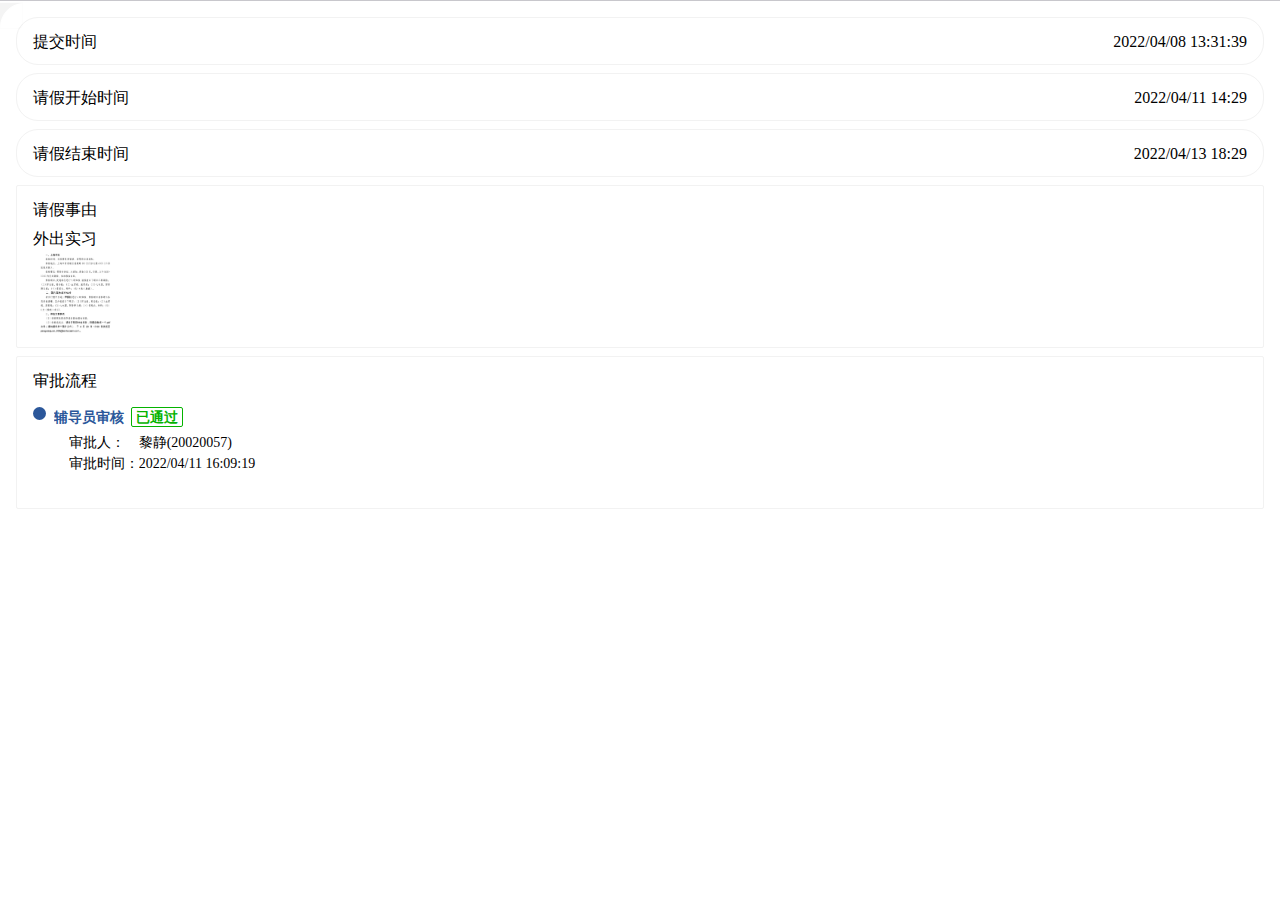
==== commit e81c3844: "Update index.html" ====
--- a/index.html
+++ b/index.html
@@ -50,7 +50,7 @@
 	<style>:root{--balloon-color:rgba(16,16,16,0.95);--balloon-font-size:12px;--balloon-move:4px}button[aria-label][data-balloon-pos]{overflow:visible}[aria-label][data-balloon-pos]{position:relative;cursor:pointer}[aria-label][data-balloon-pos]:after{text-indent:0;font-family:-apple-system,BlinkMacSystemFont,Segoe UI,Roboto,Oxygen,Ubuntu,Cantarell,Open Sans,Helvetica Neue,sans-serif;font-weight:400;font-style:normal;text-shadow:none;font-size:var(--balloon-font-size);background:var(--balloon-color);border-radius:2px;color:#fff;content:attr(aria-label);padding:.5em 1em;white-space:nowrap}[aria-label][data-balloon-pos]:after,[aria-label][data-balloon-pos]:before{opacity:0;pointer-events:none;transition:all .18s ease-out .18s;position:absolute;z-index:10}[aria-label][data-balloon-pos]:before{width:0;height:0;border:5px solid transparent;border-top:5px solid var(--balloon-color);content:""}[aria-label][data-balloon-pos]:hover:after,[aria-label][data-balloon-pos]:hover:before,[aria-label][data-balloon-pos]:not([data-balloon-nofocus]):focus:after,[aria-label][data-balloon-pos]:not([data-balloon-nofocus]):focus:before,[aria-label][data-balloon-pos][data-balloon-visible]:after,[aria-label][data-balloon-pos][data-balloon-visible]:before{opacity:1;pointer-events:none}[aria-label][data-balloon-pos].font-awesome:after{font-family:FontAwesome,-apple-system,BlinkMacSystemFont,Segoe UI,Roboto,Oxygen,Ubuntu,Cantarell,Open Sans,Helvetica Neue,sans-serif}[aria-label][data-balloon-pos][data-balloon-break]:after{white-space:pre}[aria-label][data-balloon-pos][data-balloon-break][data-balloon-length]:after{white-space:pre-line;word-break:break-word}[aria-label][data-balloon-pos][data-balloon-blunt]:after,[aria-label][data-balloon-pos][data-balloon-blunt]:before{transition:none}[aria-label][data-balloon-pos][data-balloon-pos=up]:after{margin-bottom:10px}[aria-label][data-balloon-pos][data-balloon-pos=up]:after,[aria-label][data-balloon-pos][data-balloon-pos=up]:before{bottom:100%;left:50%;transform:translate(-50%,var(--balloon-move));transform-origin:top}[aria-label][data-balloon-pos][data-balloon-pos=up]:hover:after,[aria-label][data-balloon-pos][data-balloon-pos=up]:hover:before,[aria-label][data-balloon-pos][data-balloon-pos=up][data-balloon-visible]:after,[aria-label][data-balloon-pos][data-balloon-pos=up][data-balloon-visible]:before{transform:translate(-50%)}[aria-label][data-balloon-pos][data-balloon-pos=up-left]:after{bottom:100%;left:0;margin-bottom:10px;transform:translateY(var(--balloon-move));transform-origin:top}[aria-label][data-balloon-pos][data-balloon-pos=up-left]:before{bottom:100%;left:5px;transform:translateY(var(--balloon-move));transform-origin:top}[aria-label][data-balloon-pos][data-balloon-pos=up-left]:hover:after,[aria-label][data-balloon-pos][data-balloon-pos=up-left]:hover:before,[aria-label][data-balloon-pos][data-balloon-pos=up-left][data-balloon-visible]:after,[aria-label][data-balloon-pos][data-balloon-pos=up-left][data-balloon-visible]:before{transform:translate(0)}[aria-label][data-balloon-pos][data-balloon-pos=up-right]:after{bottom:100%;right:0;margin-bottom:10px;transform:translateY(var(--balloon-move));transform-origin:top}[aria-label][data-balloon-pos][data-balloon-pos=up-right]:before{bottom:100%;right:5px;transform:translateY(var(--balloon-move));transform-origin:top}[aria-label][data-balloon-pos][data-balloon-pos=up-right]:hover:after,[aria-label][data-balloon-pos][data-balloon-pos=up-right]:hover:before,[aria-label][data-balloon-pos][data-balloon-pos=up-right][data-balloon-visible]:after,[aria-label][data-balloon-pos][data-balloon-pos=up-right][data-balloon-visible]:before{transform:translate(0)}[aria-label][data-balloon-pos][data-balloon-pos=down]:after{left:50%;margin-top:10px;top:100%;transform:translate(-50%,calc(var(--balloon-move)*-1))}[aria-label][data-balloon-pos][data-balloon-pos=down]:before{width:0;height:0;border:5px solid transparent;border-bottom:5px solid var(--balloon-color);left:50%;top:100%;transform:translate(-50%,calc(var(--balloon-move)*-1))}[aria-label][data-balloon-pos][data-balloon-pos=down]:hover:after,[aria-label][data-balloon-pos][data-balloon-pos=down]:hover:before,[aria-label][data-balloon-pos][data-balloon-pos=down][data-balloon-visible]:after,[aria-label][data-balloon-pos][data-balloon-pos=down][data-balloon-visible]:before{transform:translate(-50%)}[aria-label][data-balloon-pos][data-balloon-pos=down-left]:after{left:0;margin-top:10px;top:100%;transform:translateY(calc(var(--balloon-move)*-1))}[aria-label][data-balloon-pos][data-balloon-pos=down-left]:before{width:0;height:0;border:5px solid transparent;border-bottom:5px solid var(--balloon-color);left:5px;top:100%;transform:translateY(calc(var(--balloon-move)*-1))}[aria-label][data-balloon-pos][data-balloon-pos=down-left]:hover:after,[aria-label][data-balloon-pos][data-balloon-pos=down-left]:hover:before,[aria-label][data-balloon-pos][data-balloon-pos=down-left][data-balloon-visible]:after,[aria-label][data-balloon-pos][data-balloon-pos=down-left][data-balloon-visible]:before{transform:translate(0)}[aria-label][data-balloon-pos][data-balloon-pos=down-right]:after{right:0;margin-top:10px;top:100%;transform:translateY(calc(var(--balloon-move)*-1))}[aria-label][data-balloon-pos][data-balloon-pos=down-right]:before{width:0;height:0;border:5px solid transparent;border-bottom:5px solid var(--balloon-color);right:5px;top:100%;transform:translateY(calc(var(--balloon-move)*-1))}[aria-label][data-balloon-pos][data-balloon-pos=down-right]:hover:after,[aria-label][data-balloon-pos][data-balloon-pos=down-right]:hover:before,[aria-label][data-balloon-pos][data-balloon-pos=down-right][data-balloon-visible]:after,[aria-label][data-balloon-pos][data-balloon-pos=down-right][data-balloon-visible]:before{transform:translate(0)}[aria-label][data-balloon-pos][data-balloon-pos=left]:after{margin-right:10px;right:100%;top:50%;transform:translate(var(--balloon-move),-50%)}[aria-label][data-balloon-pos][data-balloon-pos=left]:before{width:0;height:0;border:5px solid transparent;border-left:5px solid var(--balloon-color);right:100%;top:50%;transform:translate(var(--balloon-move),-50%)}[aria-label][data-balloon-pos][data-balloon-pos=left]:hover:after,[aria-label][data-balloon-pos][data-balloon-pos=left]:hover:before,[aria-label][data-balloon-pos][data-balloon-pos=left][data-balloon-visible]:after,[aria-label][data-balloon-pos][data-balloon-pos=left][data-balloon-visible]:before{transform:translateY(-50%)}[aria-label][data-balloon-pos][data-balloon-pos=right]:after{left:100%;margin-left:10px;top:50%;transform:translate(calc(var(--balloon-move)*-1),-50%)}[aria-label][data-balloon-pos][data-balloon-pos=right]:before{width:0;height:0;border:5px solid transparent;border-right:5px solid var(--balloon-color);left:100%;top:50%;transform:translate(calc(var(--balloon-move)*-1),-50%)}[aria-label][data-balloon-pos][data-balloon-pos=right]:hover:after,[aria-label][data-balloon-pos][data-balloon-pos=right]:hover:before,[aria-label][data-balloon-pos][data-balloon-pos=right][data-balloon-visible]:after,[aria-label][data-balloon-pos][data-balloon-pos=right][data-balloon-visible]:before{transform:translateY(-50%)}[aria-label][data-balloon-pos][data-balloon-length=small]:after{white-space:normal;width:80px}[aria-label][data-balloon-pos][data-balloon-length=medium]:after{white-space:normal;width:150px}[aria-label][data-balloon-pos][data-balloon-length=large]:after{white-space:normal;width:260px}[aria-label][data-balloon-pos][data-balloon-length=xlarge]:after{white-space:normal;width:380px}@media screen and (max-width:768px){[aria-label][data-balloon-pos][data-balloon-length=xlarge]:after{white-space:normal;width:90vw}}[aria-label][data-balloon-pos][data-balloon-length=fit]:after{white-space:normal;width:100%}</style><style>@-webkit-keyframes my-face{2%{transform:translateY(1.5px) rotate(1.5deg)}4%{transform:translateY(-1.5px) rotate(-.5deg)}6%{transform:translateY(1.5px) rotate(-1.5deg)}8%{transform:translateY(-1.5px) rotate(-1.5deg)}10%{transform:translateY(2.5px) rotate(1.5deg)}12%{transform:translateY(-.5px) rotate(1.5deg)}14%{transform:translateY(-1.5px) rotate(1.5deg)}16%{transform:translateY(-.5px) rotate(-1.5deg)}18%{transform:translateY(.5px) rotate(-1.5deg)}20%{transform:translateY(-1.5px) rotate(2.5deg)}22%{transform:translateY(.5px) rotate(-1.5deg)}24%{transform:translateY(1.5px) rotate(1.5deg)}26%{transform:translateY(.5px) rotate(.5deg)}28%{transform:translateY(.5px) rotate(1.5deg)}30%{transform:translateY(-.5px) rotate(2.5deg)}32%{transform:translateY(1.5px) rotate(-.5deg)}34%{transform:translateY(1.5px) rotate(-.5deg)}36%{transform:translateY(-1.5px) rotate(2.5deg)}38%{transform:translateY(1.5px) rotate(-1.5deg)}40%{transform:translateY(-.5px) rotate(2.5deg)}42%{transform:translateY(2.5px) rotate(-1.5deg)}44%{transform:translateY(1.5px) rotate(.5deg)}46%{transform:translateY(-1.5px) rotate(2.5deg)}48%{transform:translateY(-.5px) rotate(.5deg)}50%{transform:translateY(.5px) rotate(.5deg)}52%{transform:translateY(2.5px) rotate(2.5deg)}54%{transform:translateY(-1.5px) rotate(1.5deg)}56%{transform:translateY(2.5px) rotate(2.5deg)}58%{transform:translateY(.5px) rotate(2.5deg)}60%{transform:translateY(2.5px) rotate(2.5deg)}62%{transform:translateY(-.5px) rotate(2.5deg)}64%{transform:translateY(-.5px) rotate(1.5deg)}66%{transform:translateY(1.5px) rotate(-.5deg)}68%{transform:translateY(-1.5px) rotate(-.5deg)}70%{transform:translateY(1.5px) rotate(.5deg)}72%{transform:translateY(2.5px) rotate(1.5deg)}74%{transform:translateY(-.5px) rotate(.5deg)}76%{transform:translateY(-.5px) rotate(2.5deg)}78%{transform:translateY(-.5px) rotate(1.5deg)}80%{transform:translateY(1.5px) rotate(1.5deg)}82%{transform:translateY(-.5px) rotate(.5deg)}84%{transform:translateY(1.5px) rotate(2.5deg)}86%{transform:translateY(-1.5px) rotate(-1.5deg)}88%{transform:translateY(-.5px) rotate(2.5deg)}90%{transform:translateY(2.5px) rotate(-.5deg)}92%{transform:translateY(.5px) rotate(-.5deg)}94%{transform:translateY(2.5px) rotate(.5deg)}96%{transform:translateY(-.5px) rotate(1.5deg)}98%{transform:translateY(-1.5px) rotate(-.5deg)}0%,to{transform:translate(0) rotate(0deg)}}@keyframes my-face{2%{transform:translateY(1.5px) rotate(1.5deg)}4%{transform:translateY(-1.5px) rotate(-.5deg)}6%{transform:translateY(1.5px) rotate(-1.5deg)}8%{transform:translateY(-1.5px) rotate(-1.5deg)}10%{transform:translateY(2.5px) rotate(1.5deg)}12%{transform:translateY(-.5px) rotate(1.5deg)}14%{transform:translateY(-1.5px) rotate(1.5deg)}16%{transform:translateY(-.5px) rotate(-1.5deg)}18%{transform:translateY(.5px) rotate(-1.5deg)}20%{transform:translateY(-1.5px) rotate(2.5deg)}22%{transform:translateY(.5px) rotate(-1.5deg)}24%{transform:translateY(1.5px) rotate(1.5deg)}26%{transform:translateY(.5px) rotate(.5deg)}28%{transform:translateY(.5px) rotate(1.5deg)}30%{transform:translateY(-.5px) rotate(2.5deg)}32%{transform:translateY(1.5px) rotate(-.5deg)}34%{transform:translateY(1.5px) rotate(-.5deg)}36%{transform:translateY(-1.5px) rotate(2.5deg)}38%{transform:translateY(1.5px) rotate(-1.5deg)}40%{transform:translateY(-.5px) rotate(2.5deg)}42%{transform:translateY(2.5px) rotate(-1.5deg)}44%{transform:translateY(1.5px) rotate(.5deg)}46%{transform:translateY(-1.5px) rotate(2.5deg)}48%{transform:translateY(-.5px) rotate(.5deg)}50%{transform:translateY(.5px) rotate(.5deg)}52%{transform:translateY(2.5px) rotate(2.5deg)}54%{transform:translateY(-1.5px) rotate(1.5deg)}56%{transform:translateY(2.5px) rotate(2.5deg)}58%{transform:translateY(.5px) rotate(2.5deg)}60%{transform:translateY(2.5px) rotate(2.5deg)}62%{transform:translateY(-.5px) rotate(2.5deg)}64%{transform:translateY(-.5px) rotate(1.5deg)}66%{transform:translateY(1.5px) rotate(-.5deg)}68%{transform:translateY(-1.5px) rotate(-.5deg)}70%{transform:translateY(1.5px) rotate(.5deg)}72%{transform:translateY(2.5px) rotate(1.5deg)}74%{transform:translateY(-.5px) rotate(.5deg)}76%{transform:translateY(-.5px) rotate(2.5deg)}78%{transform:translateY(-.5px) rotate(1.5deg)}80%{transform:translateY(1.5px) rotate(1.5deg)}82%{transform:translateY(-.5px) rotate(.5deg)}84%{transform:translateY(1.5px) rotate(2.5deg)}86%{transform:translateY(-1.5px) rotate(-1.5deg)}88%{transform:translateY(-.5px) rotate(2.5deg)}90%{transform:translateY(2.5px) rotate(-.5deg)}92%{transform:translateY(.5px) rotate(-.5deg)}94%{transform:translateY(2.5px) rotate(.5deg)}96%{transform:translateY(-.5px) rotate(1.5deg)}98%{transform:translateY(-1.5px) rotate(-.5deg)}0%,to{transform:translate(0) rotate(0deg)}}.dplayer{position:relative;overflow:hidden;-webkit-user-select:none;-moz-user-select:none;-ms-user-select:none;user-select:none;line-height:1}.dplayer *{box-sizing:content-box}.dplayer svg{width:100%;height:100%}.dplayer svg circle,.dplayer svg path{fill:#fff}.dplayer:-webkit-full-screen{width:100%;height:100%;background:#000;position:fixed;z-index:100000;left:0;top:0;margin:0;padding:0;transform:translate(0)}.dplayer:-webkit-full-screen .dplayer-danmaku .dplayer-danmaku-bottom.dplayer-danmaku-move,.dplayer:-webkit-full-screen .dplayer-danmaku .dplayer-danmaku-top.dplayer-danmaku-move{-webkit-animation:danmaku-center 6s linear;animation:danmaku-center 6s linear;-webkit-animation-play-state:inherit;animation-play-state:inherit}.dplayer:-webkit-full-screen .dplayer-danmaku .dplayer-danmaku-right.dplayer-danmaku-move{-webkit-animation:danmaku 8s linear;animation:danmaku 8s linear;-webkit-animation-play-state:inherit;animation-play-state:inherit}.dplayer.dplayer-live .dplayer-bar-wrap,.dplayer.dplayer-live.dplayer-no-danmaku .dplayer-setting,.dplayer.dplayer-live .dplayer-setting-loop,.dplayer.dplayer-live .dplayer-setting-speed,.dplayer.dplayer-live .dplayer-time,.dplayer.dplayer-no-danmaku .dplayer-controller .dplayer-icons .dplayer-comment,.dplayer.dplayer-no-danmaku .dplayer-controller .dplayer-icons .dplayer-setting .dplayer-setting-box .dplayer-setting-danmaku,.dplayer.dplayer-no-danmaku .dplayer-controller .dplayer-icons .dplayer-setting .dplayer-setting-box .dplayer-setting-danunlimit,.dplayer.dplayer-no-danmaku .dplayer-controller .dplayer-icons .dplayer-setting .dplayer-setting-box .dplayer-setting-showdan,.dplayer.dplayer-no-danmaku .dplayer-danmaku{display:none}.dplayer.dplayer-arrow .dplayer-danmaku{font-size:18px}.dplayer.dplayer-arrow .dplayer-icon{margin:0 -3px}.dplayer.dplayer-playing .dplayer-danmaku .dplayer-danmaku-move{-webkit-animation-play-state:running;animation-play-state:running}@media (min-width:900px){.dplayer.dplayer-playing .dplayer-controller,.dplayer.dplayer-playing .dplayer-controller-mask{opacity:0}.dplayer.dplayer-playing:hover .dplayer-controller,.dplayer.dplayer-playing:hover .dplayer-controller-mask{opacity:1}}.dplayer.dplayer-loading .dplayer-bezel .diplayer-loading-icon{display:block}.dplayer.dplayer-loading .dplayer-danmaku,.dplayer.dplayer-loading .dplayer-danmaku-move,.dplayer.dplayer-paused .dplayer-danmaku,.dplayer.dplayer-paused .dplayer-danmaku-move{-webkit-animation-play-state:paused;animation-play-state:paused}.dplayer.dplayer-hide-controller{cursor:none}.dplayer.dplayer-hide-controller .dplayer-controller,.dplayer.dplayer-hide-controller .dplayer-controller-mask{opacity:0;transform:translateY(100%)}.dplayer.dplayer-show-controller .dplayer-controller,.dplayer.dplayer-show-controller .dplayer-controller-mask{opacity:1}.dplayer.dplayer-fulled{position:fixed;z-index:100000;left:0;top:0;width:100%;height:100%}.dplayer.dplayer-mobile .dplayer-controller .dplayer-icons .dplayer-camera-icon,.dplayer.dplayer-mobile .dplayer-controller .dplayer-icons .dplayer-volume{display:none}.dplayer.dplayer-mobile .dplayer-controller .dplayer-icons .dplayer-full .dplayer-full-in-icon{position:static;display:inline-block}.dplayer.dplayer-mobile .dplayer-bar-time{display:none}.dplayer-web-fullscreen-fix{position:fixed;top:0;left:0;margin:0;padding:0}[data-balloon]:before{display:none}[data-balloon]:after{padding:.3em .7em;background:rgba(17,17,17,.7)}[data-balloon][data-balloon-pos=up]:after{margin-bottom:0}.dplayer-bezel{position:absolute;left:0;right:0;top:0;bottom:0;font-size:22px;color:#fff;pointer-events:none}.dplayer-bezel .dplayer-bezel-icon{position:absolute;top:50%;left:50%;margin:-26px 0 0 -26px;height:52px;width:52px;padding:12px;box-sizing:border-box;background:rgba(0,0,0,.5);border-radius:50%;opacity:0;pointer-events:none}.dplayer-bezel .dplayer-bezel-icon.dplayer-bezel-transition{-webkit-animation:bezel-hide .5s linear;animation:bezel-hide .5s linear}@-webkit-keyframes bezel-hide{0%{opacity:1;transform:scale(1)}to{opacity:0;transform:scale(2)}}@keyframes bezel-hide{0%{opacity:1;transform:scale(1)}to{opacity:0;transform:scale(2)}}.dplayer-bezel .dplayer-danloading{position:absolute;top:50%;margin-top:-7px;width:100%;text-align:center;font-size:14px;line-height:14px;-webkit-animation:my-face 5s ease-in-out infinite;animation:my-face 5s ease-in-out infinite}.dplayer-bezel .diplayer-loading-icon{display:none;position:absolute;top:50%;left:50%;margin:-18px 0 0 -18px;height:36px;width:36px;pointer-events:none}.dplayer-bezel .diplayer-loading-icon .diplayer-loading-hide{display:none}.dplayer-bezel .diplayer-loading-icon .diplayer-loading-dot{-webkit-animation:diplayer-loading-dot-fade .8s ease infinite;animation:diplayer-loading-dot-fade .8s ease infinite;opacity:0;transform-origin:4px 4px}.dplayer-bezel .diplayer-loading-icon .diplayer-loading-dot.diplayer-loading-dot-7{-webkit-animation-delay:.7s;animation-delay:.7s}.dplayer-bezel .diplayer-loading-icon .diplayer-loading-dot.diplayer-loading-dot-6{-webkit-animation-delay:.6s;animation-delay:.6s}.dplayer-bezel .diplayer-loading-icon .diplayer-loading-dot.diplayer-loading-dot-5{-webkit-animation-delay:.5s;animation-delay:.5s}.dplayer-bezel .diplayer-loading-icon .diplayer-loading-dot.diplayer-loading-dot-4{-webkit-animation-delay:.4s;animation-delay:.4s}.dplayer-bezel .diplayer-loading-icon .diplayer-loading-dot.diplayer-loading-dot-3{-webkit-animation-delay:.3s;animation-delay:.3s}.dplayer-bezel .diplayer-loading-icon .diplayer-loading-dot.diplayer-loading-dot-2{-webkit-animation-delay:.2s;animation-delay:.2s}.dplayer-bezel .diplayer-loading-icon .diplayer-loading-dot.diplayer-loading-dot-1{-webkit-animation-delay:.1s;animation-delay:.1s}@-webkit-keyframes diplayer-loading-dot-fade{0%{opacity:.7;transform:scale(1.2)}50%{opacity:.25;transform:scale(.9)}to{opacity:.25;transform:scale(.85)}}@keyframes diplayer-loading-dot-fade{0%{opacity:.7;transform:scale(1.2)}50%{opacity:.25;transform:scale(.9)}to{opacity:.25;transform:scale(.85)}}.dplayer-controller-mask{background:url([data-uri]) repeat-x bottom;height:98px;width:100%}.dplayer-controller,.dplayer-controller-mask{position:absolute;bottom:0;transition:all .3s ease}.dplayer-controller{left:0;right:0;height:41px;padding:0 20px;-webkit-user-select:none;-moz-user-select:none;-ms-user-select:none;user-select:none}.dplayer-controller.dplayer-controller-comment .dplayer-icons{display:none}.dplayer-controller.dplayer-controller-comment .dplayer-icons.dplayer-comment-box{display:block}.dplayer-controller .dplayer-bar-wrap{padding:5px 0;cursor:pointer;position:absolute;bottom:33px;width:calc(100% - 40px);height:3px}.dplayer-controller .dplayer-bar-wrap:hover .dplayer-bar .dplayer-played .dplayer-thumb{transform:scale(1)}.dplayer-controller .dplayer-bar-wrap:hover .dplayer-highlight{display:block;width:8px;transform:translateX(-4px);top:4px;height:40%}.dplayer-controller .dplayer-bar-wrap .dplayer-highlight{z-index:12;position:absolute;top:5px;width:6px;height:20%;border-radius:6px;background-color:#fff;text-align:center;transform:translateX(-3px);transition:all .2s ease-in-out}.dplayer-controller .dplayer-bar-wrap .dplayer-highlight:hover .dplayer-highlight-text{display:block}.dplayer-controller .dplayer-bar-wrap .dplayer-highlight:hover~.dplayer-bar-preview,.dplayer-controller .dplayer-bar-wrap .dplayer-highlight:hover~.dplayer-bar-time{opacity:0}.dplayer-controller .dplayer-bar-wrap .dplayer-highlight .dplayer-highlight-text{display:none;position:absolute;left:50%;top:-24px;padding:5px 8px;background-color:rgba(0,0,0,.62);color:#fff;border-radius:4px;font-size:12px;white-space:nowrap;transform:translateX(-50%)}.dplayer-controller .dplayer-bar-wrap .dplayer-bar-preview{position:absolute;background:#fff;pointer-events:none;display:none;background-size:16000px 100%}.dplayer-controller .dplayer-bar-wrap .dplayer-bar-preview-canvas{position:absolute;width:100%;height:100%;z-index:1;pointer-events:none}.dplayer-controller .dplayer-bar-wrap .dplayer-bar-time{position:absolute;left:0;top:-20px;border-radius:4px;padding:5px 7px;background-color:rgba(0,0,0,.62);color:#fff;font-size:12px;text-align:center;opacity:1;transition:opacity .1s ease-in-out;word-wrap:normal;word-break:normal;z-index:2;pointer-events:none}.dplayer-controller .dplayer-bar-wrap .dplayer-bar-time.hidden{opacity:0}.dplayer-controller .dplayer-bar-wrap .dplayer-bar{position:relative;height:3px;width:100%;background:hsla(0,0%,100%,.2);cursor:pointer}.dplayer-controller .dplayer-bar-wrap .dplayer-bar .dplayer-loaded{background:hsla(0,0%,100%,.4);transition:all .5s ease}.dplayer-controller .dplayer-bar-wrap .dplayer-bar .dplayer-loaded,.dplayer-controller .dplayer-bar-wrap .dplayer-bar .dplayer-played{position:absolute;left:0;top:0;bottom:0;height:3px;will-change:width}.dplayer-controller .dplayer-bar-wrap .dplayer-bar .dplayer-played .dplayer-thumb{position:absolute;top:0;right:5px;margin-top:-4px;margin-right:-10px;height:11px;width:11px;border-radius:50%;cursor:pointer;transition:all .3s ease-in-out;transform:scale(0)}.dplayer-controller .dplayer-icons{height:38px;position:absolute;bottom:0}.dplayer-controller .dplayer-icons.dplayer-comment-box{display:none;position:absolute;transition:all .3s ease-in-out;z-index:2;height:38px;bottom:0;left:20px;right:20px;color:#fff}.dplayer-controller .dplayer-icons.dplayer-comment-box .dplayer-icon{padding:7px}.dplayer-controller .dplayer-icons.dplayer-comment-box .dplayer-comment-setting-icon{position:absolute;left:0;top:0}.dplayer-controller .dplayer-icons.dplayer-comment-box .dplayer-send-icon{position:absolute;right:0;top:0}.dplayer-controller .dplayer-icons.dplayer-comment-box .dplayer-comment-setting-box{position:absolute;background:rgba(28,28,28,.9);bottom:41px;left:0;box-shadow:0 0 25px rgba(0,0,0,.3);border-radius:4px;padding:10px 10px 16px;font-size:14px;width:204px;transition:all .3s ease-in-out;transform:scale(0)}.dplayer-controller .dplayer-icons.dplayer-comment-box .dplayer-comment-setting-box.dplayer-comment-setting-open{transform:scale(1)}.dplayer-controller .dplayer-icons.dplayer-comment-box .dplayer-comment-setting-box input[type=radio]{display:none}.dplayer-controller .dplayer-icons.dplayer-comment-box .dplayer-comment-setting-box label{cursor:pointer}.dplayer-controller .dplayer-icons.dplayer-comment-box .dplayer-comment-setting-box .dplayer-comment-setting-title{font-size:13px;color:#fff;line-height:30px}.dplayer-controller .dplayer-icons.dplayer-comment-box .dplayer-comment-setting-box .dplayer-comment-setting-type{font-size:0}.dplayer-controller .dplayer-icons.dplayer-comment-box .dplayer-comment-setting-box .dplayer-comment-setting-type .dplayer-comment-setting-title{margin-bottom:6px}.dplayer-controller .dplayer-icons.dplayer-comment-box .dplayer-comment-setting-box .dplayer-comment-setting-type label:nth-child(2) span{border-radius:4px 0 0 4px}.dplayer-controller .dplayer-icons.dplayer-comment-box .dplayer-comment-setting-box .dplayer-comment-setting-type label:nth-child(4) span{border-radius:0 4px 4px 0}.dplayer-controller .dplayer-icons.dplayer-comment-box .dplayer-comment-setting-box .dplayer-comment-setting-type span{width:33%;padding:4px 6px;line-height:16px;display:inline-block;font-size:12px;color:#fff;border:1px solid #fff;margin-right:-1px;box-sizing:border-box;text-align:center;cursor:pointer}.dplayer-controller .dplayer-icons.dplayer-comment-box .dplayer-comment-setting-box .dplayer-comment-setting-type input:checked+span{background:#e4e4e6;color:#1c1c1c}.dplayer-controller .dplayer-icons.dplayer-comment-box .dplayer-comment-setting-box .dplayer-comment-setting-color{font-size:0}.dplayer-controller .dplayer-icons.dplayer-comment-box .dplayer-comment-setting-box .dplayer-comment-setting-color label{font-size:0;padding:6px;display:inline-block}.dplayer-controller .dplayer-icons.dplayer-comment-box .dplayer-comment-setting-box .dplayer-comment-setting-color span{width:22px;height:22px;display:inline-block;border-radius:50%;box-sizing:border-box;cursor:pointer}.dplayer-controller .dplayer-icons.dplayer-comment-box .dplayer-comment-setting-box .dplayer-comment-setting-color span:hover{-webkit-animation:my-face 5s ease-in-out infinite;animation:my-face 5s ease-in-out infinite}.dplayer-controller .dplayer-icons.dplayer-comment-box .dplayer-comment-input{outline:none;border:none;padding:8px 31px;font-size:14px;line-height:18px;text-align:center;border-radius:4px;background:none;margin:0;height:100%;box-sizing:border-box;width:100%;color:#fff}.dplayer-controller .dplayer-icons.dplayer-comment-box .dplayer-comment-input::-webkit-input-placeholder{color:#fff;opacity:.8}.dplayer-controller .dplayer-icons.dplayer-comment-box .dplayer-comment-input::-moz-placeholder{color:#fff;opacity:.8}.dplayer-controller .dplayer-icons.dplayer-comment-box .dplayer-comment-input:-ms-input-placeholder{color:#fff;opacity:.8}.dplayer-controller .dplayer-icons.dplayer-comment-box .dplayer-comment-input::-ms-input-placeholder{color:#fff;opacity:.8}.dplayer-controller .dplayer-icons.dplayer-comment-box .dplayer-comment-input::placeholder{color:#fff;opacity:.8}.dplayer-controller .dplayer-icons.dplayer-comment-box .dplayer-comment-input::-ms-clear{display:none}.dplayer-controller .dplayer-icons.dplayer-icons-left .dplayer-icon{padding:7px}.dplayer-controller .dplayer-icons.dplayer-icons-right{right:20px}.dplayer-controller .dplayer-icons.dplayer-icons-right .dplayer-icon{padding:8px}.dplayer-controller .dplayer-icons .dplayer-live-badge,.dplayer-controller .dplayer-icons .dplayer-time{line-height:38px;color:#eee;text-shadow:0 0 2px rgba(0,0,0,.5);vertical-align:middle;font-size:13px;cursor:default}.dplayer-controller .dplayer-icons .dplayer-live-dot{display:inline-block;width:6px;height:6px;vertical-align:4%;margin-right:5px;content:"";border-radius:6px}.dplayer-controller .dplayer-icons .dplayer-icon{width:40px;height:100%;border:none;background-color:transparent;outline:none;cursor:pointer;vertical-align:middle;box-sizing:border-box;display:inline-block}.dplayer-controller .dplayer-icons .dplayer-icon .dplayer-icon-content{transition:all .2s ease-in-out;opacity:.8}.dplayer-controller .dplayer-icons .dplayer-icon:hover .dplayer-icon-content{opacity:1}.dplayer-controller .dplayer-icons .dplayer-icon.dplayer-quality-icon{color:#fff;width:auto;line-height:22px;font-size:14px}.dplayer-controller .dplayer-icons .dplayer-icon.dplayer-comment-icon{padding:10px 9px 9px}.dplayer-controller .dplayer-icons .dplayer-icon.dplayer-setting-icon{padding-top:8.5px}.dplayer-controller .dplayer-icons .dplayer-icon.dplayer-volume-icon{width:43px}.dplayer-controller .dplayer-icons .dplayer-volume{position:relative;display:inline-block;cursor:pointer;height:100%}.dplayer-controller .dplayer-icons .dplayer-volume:hover .dplayer-volume-bar-wrap .dplayer-volume-bar{width:45px}.dplayer-controller .dplayer-icons .dplayer-volume:hover .dplayer-volume-bar-wrap .dplayer-volume-bar .dplayer-volume-bar-inner .dplayer-thumb{transform:scale(1)}.dplayer-controller .dplayer-icons .dplayer-volume.dplayer-volume-active .dplayer-volume-bar-wrap .dplayer-volume-bar{width:45px}.dplayer-controller .dplayer-icons .dplayer-volume.dplayer-volume-active .dplayer-volume-bar-wrap .dplayer-volume-bar .dplayer-volume-bar-inner .dplayer-thumb{transform:scale(1)}.dplayer-controller .dplayer-icons .dplayer-volume .dplayer-volume-bar-wrap{display:inline-block;margin:0 10px 0 -5px;vertical-align:middle;height:100%}.dplayer-controller .dplayer-icons .dplayer-volume .dplayer-volume-bar-wrap .dplayer-volume-bar{position:relative;top:17px;width:0;height:3px;background:#aaa;transition:all .3s ease-in-out}.dplayer-controller .dplayer-icons .dplayer-volume .dplayer-volume-bar-wrap .dplayer-volume-bar .dplayer-volume-bar-inner{position:absolute;bottom:0;left:0;height:100%;transition:all .1s ease;will-change:width}.dplayer-controller .dplayer-icons .dplayer-volume .dplayer-volume-bar-wrap .dplayer-volume-bar .dplayer-volume-bar-inner .dplayer-thumb{position:absolute;top:0;right:5px;margin-top:-4px;margin-right:-10px;height:11px;width:11px;border-radius:50%;cursor:pointer;transition:all .3s ease-in-out;transform:scale(0)}.dplayer-controller .dplayer-icons .dplayer-setting,.dplayer-controller .dplayer-icons .dplayer-subtitle-btn{display:inline-block;height:100%}.dplayer-controller .dplayer-icons .dplayer-setting .dplayer-setting-box{position:absolute;right:0;bottom:50px;transform:scale(0);width:150px;border-radius:2px;background:rgba(28,28,28,.9);padding:7px 0;transition:all .3s ease-in-out;overflow:hidden;z-index:2}.dplayer-controller .dplayer-icons .dplayer-setting .dplayer-setting-box>div{display:none}.dplayer-controller .dplayer-icons .dplayer-setting .dplayer-setting-box>div.dplayer-setting-origin-panel{display:block}.dplayer-controller .dplayer-icons .dplayer-setting .dplayer-setting-box.dplayer-setting-box-open{transform:scale(1)}.dplayer-controller .dplayer-icons .dplayer-setting .dplayer-setting-box.dplayer-setting-box-narrow{width:70px;height:180px;text-align:center}.dplayer-controller .dplayer-icons .dplayer-setting .dplayer-setting-box.dplayer-setting-box-speed .dplayer-setting-origin-panel{display:none}.dplayer-controller .dplayer-icons .dplayer-setting .dplayer-setting-box.dplayer-setting-box-speed .dplayer-setting-speed-panel{display:block}.dplayer-controller .dplayer-icons .dplayer-setting .dplayer-setting-item,.dplayer-controller .dplayer-icons .dplayer-setting .dplayer-setting-speed-item{height:30px;padding:5px 10px;box-sizing:border-box;cursor:pointer;position:relative}.dplayer-controller .dplayer-icons .dplayer-setting .dplayer-setting-item:hover,.dplayer-controller .dplayer-icons .dplayer-setting .dplayer-setting-speed-item:hover{background-color:hsla(0,0%,100%,.1)}.dplayer-controller .dplayer-icons .dplayer-setting .dplayer-setting-danmaku{padding:5px 0}.dplayer-controller .dplayer-icons .dplayer-setting .dplayer-setting-danmaku .dplayer-label{padding:0 10px;display:inline}.dplayer-controller .dplayer-icons .dplayer-setting .dplayer-setting-danmaku:hover .dplayer-label{display:none}.dplayer-controller .dplayer-icons .dplayer-setting .dplayer-setting-danmaku:hover .dplayer-danmaku-bar-wrap{display:inline-block}.dplayer-controller .dplayer-icons .dplayer-setting .dplayer-setting-danmaku.dplayer-setting-danmaku-active .dplayer-label{display:none}.dplayer-controller .dplayer-icons .dplayer-setting .dplayer-setting-danmaku.dplayer-setting-danmaku-active .dplayer-danmaku-bar-wrap{display:inline-block}.dplayer-controller .dplayer-icons .dplayer-setting .dplayer-setting-danmaku .dplayer-danmaku-bar-wrap{padding:0 10px;box-sizing:border-box;display:none;vertical-align:middle;height:100%;width:100%}.dplayer-controller .dplayer-icons .dplayer-setting .dplayer-setting-danmaku .dplayer-danmaku-bar-wrap .dplayer-danmaku-bar{position:relative;top:8.5px;width:100%;height:3px;background:#fff;transition:all .3s ease-in-out}.dplayer-controller .dplayer-icons .dplayer-setting .dplayer-setting-danmaku .dplayer-danmaku-bar-wrap .dplayer-danmaku-bar .dplayer-danmaku-bar-inner{position:absolute;bottom:0;left:0;height:100%;transition:all .1s ease;background:#aaa;will-change:width}.dplayer-controller .dplayer-icons .dplayer-setting .dplayer-setting-danmaku .dplayer-danmaku-bar-wrap .dplayer-danmaku-bar .dplayer-danmaku-bar-inner .dplayer-thumb{position:absolute;top:0;right:5px;margin-top:-4px;margin-right:-10px;height:11px;width:11px;border-radius:50%;cursor:pointer;transition:all .3s ease-in-out;background:#aaa}.dplayer-controller .dplayer-icons .dplayer-full{display:inline-block;height:100%;position:relative}.dplayer-controller .dplayer-icons .dplayer-full:hover .dplayer-full-in-icon{display:block}.dplayer-controller .dplayer-icons .dplayer-full .dplayer-full-in-icon{position:absolute;top:-30px;z-index:1;display:none}.dplayer-controller .dplayer-icons .dplayer-quality{position:relative;display:inline-block;height:100%;z-index:2}.dplayer-controller .dplayer-icons .dplayer-quality:hover .dplayer-quality-list,.dplayer-controller .dplayer-icons .dplayer-quality:hover .dplayer-quality-mask{display:block}.dplayer-controller .dplayer-icons .dplayer-quality .dplayer-quality-mask{display:none;position:absolute;bottom:38px;left:-18px;width:80px;padding-bottom:12px}.dplayer-controller .dplayer-icons .dplayer-quality .dplayer-quality-list{display:none;font-size:12px;width:80px;border-radius:2px;background:rgba(28,28,28,.9);padding:5px 0;transition:all .3s ease-in-out;overflow:hidden;color:#fff;text-align:center}.dplayer-controller .dplayer-icons .dplayer-quality .dplayer-quality-item{height:25px;box-sizing:border-box;cursor:pointer;line-height:25px}.dplayer-controller .dplayer-icons .dplayer-quality .dplayer-quality-item:hover{background-color:hsla(0,0%,100%,.1)}.dplayer-controller .dplayer-icons .dplayer-comment{display:inline-block;height:100%}.dplayer-controller .dplayer-icons .dplayer-label{color:#eee;font-size:13px;display:inline-block;vertical-align:middle;white-space:nowrap}.dplayer-controller .dplayer-icons .dplayer-toggle{width:32px;height:20px;text-align:center;font-size:0;vertical-align:middle;position:absolute;top:5px;right:10px}.dplayer-controller .dplayer-icons .dplayer-toggle input{max-height:0;max-width:0;display:none}.dplayer-controller .dplayer-icons .dplayer-toggle input+label{display:inline-block;position:relative;box-shadow:inset 0 0 0 0 #dfdfdf;border:1px solid #dfdfdf;height:20px;width:32px;border-radius:10px;box-sizing:border-box;cursor:pointer;transition:.2s ease-in-out}.dplayer-controller .dplayer-icons .dplayer-toggle input+label:after,.dplayer-controller .dplayer-icons .dplayer-toggle input+label:before{content:"";position:absolute;display:block;height:18px;width:18px;top:0;left:0;border-radius:15px;transition:.2s ease-in-out}.dplayer-controller .dplayer-icons .dplayer-toggle input+label:after{background:#fff;box-shadow:0 1px 3px rgba(0,0,0,.4)}.dplayer-controller .dplayer-icons .dplayer-toggle input:checked+label{border-color:hsla(0,0%,100%,.5)}.dplayer-controller .dplayer-icons .dplayer-toggle input:checked+label:before{width:30px;background:hsla(0,0%,100%,.5)}.dplayer-controller .dplayer-icons .dplayer-toggle input:checked+label:after{left:12px}.dplayer-danmaku{position:absolute;left:0;right:0;top:0;bottom:0;font-size:22px;color:#fff}.dplayer-danmaku .dplayer-danmaku-item{display:inline-block;pointer-events:none;-webkit-user-select:none;-moz-user-select:none;-ms-user-select:none;user-select:none;cursor:default;white-space:nowrap;text-shadow:.5px .5px .5px rgba(0,0,0,.5)}.dplayer-danmaku .dplayer-danmaku-item--demo{position:absolute;visibility:hidden}.dplayer-danmaku .dplayer-danmaku-right{position:absolute;right:0;transform:translateX(100%)}.dplayer-danmaku .dplayer-danmaku-right.dplayer-danmaku-move{will-change:transform;-webkit-animation:danmaku 5s linear;animation:danmaku 5s linear;-webkit-animation-play-state:paused;animation-play-state:paused}@-webkit-keyframes danmaku{0%{transform:translateX(100%)}}@keyframes danmaku{0%{transform:translateX(100%)}}.dplayer-danmaku .dplayer-danmaku-bottom,.dplayer-danmaku .dplayer-danmaku-top{position:absolute;width:100%;text-align:center;visibility:hidden}.dplayer-danmaku .dplayer-danmaku-bottom.dplayer-danmaku-move,.dplayer-danmaku .dplayer-danmaku-top.dplayer-danmaku-move{will-change:visibility;-webkit-animation:danmaku-center 4s linear;animation:danmaku-center 4s linear;-webkit-animation-play-state:paused;animation-play-state:paused}@-webkit-keyframes danmaku-center{0%{visibility:visible}to{visibility:visible}}@keyframes danmaku-center{0%{visibility:visible}to{visibility:visible}}.dplayer-logo{pointer-events:none;position:absolute;left:20px;top:20px;max-width:50px;max-height:50px}.dplayer-logo img{max-width:100%;max-height:100%;background:none}.dplayer-menu{position:absolute;width:170px;border-radius:2px;background:rgba(28,28,28,.85);padding:5px 0;overflow:hidden;z-index:3;display:none}.dplayer-menu.dplayer-menu-show{display:block}.dplayer-menu .dplayer-menu-item{height:30px;box-sizing:border-box;cursor:pointer}.dplayer-menu .dplayer-menu-item:hover{background-color:hsla(0,0%,100%,.1)}.dplayer-menu .dplayer-menu-item a{padding:0 10px;line-height:30px;color:#eee;font-size:13px;display:inline-block;vertical-align:middle;width:100%;box-sizing:border-box;white-space:nowrap;text-overflow:ellipsis;overflow:hidden}.dplayer-menu .dplayer-menu-item a:hover{text-decoration:none}.dplayer-notice{opacity:0;position:absolute;bottom:60px;left:20px;font-size:14px;border-radius:2px;background:rgba(28,28,28,.9);padding:7px 20px;transition:all .3s ease-in-out;overflow:hidden;color:#fff;pointer-events:none}.dplayer-subtitle{position:absolute;bottom:40px;width:90%;left:5%;text-align:center;color:#fff;text-shadow:.5px .5px .5px rgba(0,0,0,.5);font-size:20px}.dplayer-subtitle.dplayer-subtitle-hide{display:none}.dplayer-mask{position:absolute;top:0;bottom:0;left:0;right:0;z-index:1;display:none}.dplayer-mask.dplayer-mask-show{display:block}.dplayer-video-wrap{position:relative;background:#000;font-size:0;width:100%;height:100%}.dplayer-video-wrap .dplayer-video{width:100%;height:100%;display:none}.dplayer-video-wrap .dplayer-video-current{display:block}.dplayer-video-wrap .dplayer-video-prepare{display:none}.dplayer-info-panel{position:absolute;top:10px;left:10px;width:400px;background:rgba(28,28,28,.8);padding:10px;color:#fff;font-size:12px;border-radius:2px}.dplayer-info-panel-hide{display:none}.dplayer-info-panel .dplayer-info-panel-close{cursor:pointer;position:absolute;right:10px;top:10px}.dplayer-info-panel .dplayer-info-panel-item>span{display:inline-block;vertical-align:middle;line-height:15px;white-space:nowrap;text-overflow:ellipsis;overflow:hidden}.dplayer-info-panel .dplayer-info-panel-item-title{width:100px;text-align:right;margin-right:10px}.dplayer-info-panel .dplayer-info-panel-item-data{width:260px}</style></head><remove-web-limits-iqxin id="rwl-iqxin" class="rwl-exempt" style="position: fixed; top: 2px; left: 0px;"><qxinbutton type="qxinbutton" id="rwl-setbtn"> set </qxinbutton> <lalala style="cursor:move; font-size:12px;">限制解除</lalala> <input type="checkbox" name="" id="black_node"><style type="text/css">#rwl-iqxin{position:fixed;transform:translate(-95px,0);width:85px;height:25px;font-size:12px;font-weight: 500;font-family:Verdana, Arial, '宋体';color:#fff;background:#333;z-index:2147483647;margin: 0;opacity:0.05;transition:0.3s;overflow:hidden;user-select:none;text-align:center;white-space:nowrap;line-height:25px;padding:0 16px;border:1px solid #ccc;border-width:1px 1px 1px 0;border-bottom-right-radius:5px;box-sizing: content-box;}#rwl-iqxin input{margin: 0;padding: 0;vertical-align:middle;-webkit-appearance:checkbox;-moz-appearance:checkbox;position: static;clip: auto;opacity: 1;cursor: pointer;}#rwl-iqxin.rwl-active-iqxin{left: 0px;transform:translate(0,0);opacity: 0.9;height: 32px;line-height: 32px}#rwl-iqxin label{margin:0;padding:0;font-weight:500;}#rwl-iqxin #rwl-setbtn{margin: 0 4px 0 0;padding: 0 0 0 4px;border: none;border-radius: 2px;cursor: pointer;background: #fff;color: #000;} </style></remove-web-limits-iqxin>
 
 	<body class="mui-android mui-android-5 mui-android-5-0">
-		<div id="application" class="lastPage"><div><ul class="head_list"><li><span class="title">提交时间</span><span class="main">2022/04/08 13:31:39</span></li> <li><span class="title">请假开始时间</span><span class="main">2022/04/11 14:29</span></li> <li><span class="title">请假结束时间</span><span class="main">2022/04/13 18:29</span></li> <div class="account"><span>请假事由</span> <p class="text">去城职上课</p> <div><ul class="fileBox_l"><li><img alt="图标" src="./请假详细信息_files/23387"></li> <div style="clear: both;"></div></ul></div></div> <div class="account"><span>审批流程</span> <div class="ec_time_axis backf"><ul><li class="time_axis_box" number="1"><div class="ec_left_box_l"><span class="ec_number_dian_l"></span> <span class="ec_tiemLine ec_tiemLine_l"></span></div> <div class="ec_right_box_l"><div class="ec_head_box_l"><div>辅导员审核
+		<div id="application" class="lastPage"><div><ul class="head_list"><li><span class="title">提交时间</span><span class="main">2022/04/08 13:31:39</span></li> <li><span class="title">请假开始时间</span><span class="main">2022/04/11 14:29</span></li> <li><span class="title">请假结束时间</span><span class="main">2022/04/13 18:29</span></li> <div class="account"><span>请假事由</span> <p class="text">外出实习</p> <div><ul class="fileBox_l"><li><img alt="图标" src="./请假详细信息_files/23387"></li> <div style="clear: both;"></div></ul></div></div> <div class="account"><span>审批流程</span> <div class="ec_time_axis backf"><ul><li class="time_axis_box" number="1"><div class="ec_left_box_l"><span class="ec_number_dian_l"></span> <span class="ec_tiemLine ec_tiemLine_l"></span></div> <div class="ec_right_box_l"><div class="ec_head_box_l"><div>辅导员审核
                            <!----> <span><span class="isbtn_text_green isbtn_text_">已通过</span></span></div> <div></div></div> <div class="ec-content-box"><div style="font-size: 14px;"><ul class="flowList"><li><div><span>审批人：</span></div> <div>黎静(20020057)</div></li> <li><div><span>审批时间：</span></div> <div>2022/04/11 16:09:19</div></li> <!----> <!----></ul></div></div></div></li></ul></div></div> <!----></ul></div> <!----> <div class="see_ing_Box" style="display: none;"><img src="http://analysis.sicnu.edu.cn/wechat/process/application_personal_detail.xhtml?applicationId=wf_leave2204089M92XG6HDP" alt="图片" width="100%"></div> <div id="videoBox"><div id="dplayer" class="dplayer dplayer-no-danmaku dplayer-mobile dplayer-arrow dplayer-playing"><div class="dplayer-mask"></div> <div class="dplayer-video-wrap"><video webkit-playsinline="" playsinline="" preload="auto" class="dplayer-video dplayer-video-current"></video> <div class="dplayer-danmaku"><div class="dplayer-danmaku-item dplayer-danmaku-item--demo"></div></div> <div class="dplayer-subtitle"></div> <div class="dplayer-bezel"><span class="dplayer-bezel-icon dplayer-bezel-transition"><svg xmlns="http://www.w3.org/2000/svg" version="1.1" viewBox="0 0 16 32"><path d="M15.552 15.168q0.448 0.32 0.448 0.832 0 0.448-0.448 0.768l-13.696 8.512q-0.768 0.512-1.312 0.192t-0.544-1.28v-16.448q0-0.96 0.544-1.28t1.312 0.192z"></path></svg></span> <span class="diplayer-loading-icon"><svg version="1.1" viewBox="0 0 22 22"><svg x="7" y="1"><circle cx="4" cy="4" r="2" class="diplayer-loading-dot diplayer-loading-dot-0"></circle></svg><svg x="11" y="3"><circle cx="4" cy="4" r="2" class="diplayer-loading-dot diplayer-loading-dot-1"></circle></svg><svg x="13" y="7"><circle cx="4" cy="4" r="2" class="diplayer-loading-dot diplayer-loading-dot-2"></circle></svg><svg x="11" y="11"><circle cx="4" cy="4" r="2" class="diplayer-loading-dot diplayer-loading-dot-3"></circle></svg><svg x="7" y="13"><circle cx="4" cy="4" r="2" class="diplayer-loading-dot diplayer-loading-dot-4"></circle></svg><svg x="3" y="11"><circle cx="4" cy="4" r="2" class="diplayer-loading-dot diplayer-loading-dot-5"></circle></svg><svg x="1" y="7"><circle cx="4" cy="4" r="2" class="diplayer-loading-dot diplayer-loading-dot-6"></circle></svg><svg x="3" y="3"><circle cx="4" cy="4" r="2" class="diplayer-loading-dot diplayer-loading-dot-7"></circle></svg></svg></span></div></div> <div class="dplayer-controller-mask"></div> <div class="dplayer-controller"><div class="dplayer-icons dplayer-comment-box"><button data-balloon="设置" data-balloon-pos="up" class="dplayer-icon dplayer-comment-setting-icon"><span class="dplayer-icon-content"><svg xmlns="http://www.w3.org/2000/svg" version="1.1" viewBox="0 0 32 32"><path d="M19.357 2.88c1.749 0 3.366 0.316 4.851 0.946 1.485 0.632 2.768 1.474 3.845 2.533s1.922 2.279 2.532 3.661c0.611 1.383 0.915 2.829 0.915 4.334 0 1.425-0.304 2.847-0.915 4.271-0.611 1.425-1.587 2.767-2.928 4.028-0.855 0.813-1.811 1.607-2.869 2.38s-2.136 1.465-3.233 2.075c-1.099 0.61-2.198 1.098-3.296 1.465-1.098 0.366-2.115 0.549-3.051 0.549-1.343 0-2.441-0.438-3.296-1.311-0.854-0.876-1.281-2.41-1.281-4.608 0-0.366 0.020-0.773 0.060-1.221s0.062-0.895 0.062-1.343c0-0.773-0.183-1.353-0.55-1.738-0.366-0.387-0.793-0.58-1.281-0.58-0.652 0-1.21 0.295-1.678 0.886s-0.926 1.23-1.373 1.921c-0.447 0.693-0.905 1.334-1.372 1.923s-1.028 0.886-1.679 0.886c-0.529 0-1.048-0.427-1.556-1.282s-0.763-2.259-0.763-4.212c0-2.197 0.529-4.241 1.587-6.133s2.462-3.529 4.21-4.912c1.75-1.383 3.762-2.471 6.041-3.264 2.277-0.796 4.617-1.212 7.018-1.253zM7.334 15.817c0.569 0 1.047-0.204 1.434-0.611s0.579-0.875 0.579-1.404c0-0.569-0.193-1.047-0.579-1.434s-0.864-0.579-1.434-0.579c-0.529 0-0.987 0.193-1.373 0.579s-0.58 0.864-0.58 1.434c0 0.53 0.194 0.998 0.58 1.404 0.388 0.407 0.845 0.611 1.373 0.611zM12.216 11.79c0.691 0 1.292-0.254 1.8-0.763s0.762-1.107 0.762-1.8c0-0.732-0.255-1.343-0.762-1.831-0.509-0.489-1.109-0.732-1.8-0.732-0.732 0-1.342 0.244-1.831 0.732-0.488 0.488-0.732 1.098-0.732 1.831 0 0.693 0.244 1.292 0.732 1.8s1.099 0.763 1.831 0.763zM16.366 25.947c0.692 0 1.282-0.214 1.77-0.64s0.732-0.987 0.732-1.678-0.244-1.261-0.732-1.709c-0.489-0.448-1.078-0.671-1.77-0.671-0.65 0-1.21 0.223-1.678 0.671s-0.702 1.018-0.702 1.709c0 0.692 0.234 1.25 0.702 1.678s1.027 0.64 1.678 0.64zM19.113 9.592c0.651 0 1.129-0.203 1.433-0.611 0.305-0.406 0.459-0.874 0.459-1.404 0-0.488-0.154-0.947-0.459-1.373-0.304-0.427-0.782-0.641-1.433-0.641-0.529 0-1.008 0.193-1.434 0.58s-0.64 0.865-0.64 1.434c0 0.571 0.213 1.049 0.64 1.434 0.427 0.389 0.905 0.581 1.434 0.581zM24.848 12.826c0.57 0 1.067-0.213 1.495-0.64 0.427-0.427 0.64-0.947 0.64-1.556 0-0.57-0.214-1.068-0.64-1.495-0.428-0.427-0.927-0.64-1.495-0.64-0.611 0-1.129 0.213-1.555 0.64-0.428 0.427-0.642 0.926-0.642 1.495 0 0.611 0.213 1.129 0.642 1.556s0.947 0.64 1.555 0.64z"></path></svg></span></button> <div class="dplayer-comment-setting-box"><div class="dplayer-comment-setting-color"><div class="dplayer-comment-setting-title">设置弹幕颜色</div> <label><input type="radio" name="dplayer-danmaku-color-0" value="#fff" checked="checked"> <span style="background: rgb(255, 255, 255);"></span></label> <label><input type="radio" name="dplayer-danmaku-color-0" value="#e54256"> <span style="background: rgb(229, 66, 86);"></span></label> <label><input type="radio" name="dplayer-danmaku-color-0" value="#ffe133"> <span style="background: rgb(255, 225, 51);"></span></label> <label><input type="radio" name="dplayer-danmaku-color-0" value="#64DD17"> <span style="background: rgb(100, 221, 23);"></span></label> <label><input type="radio" name="dplayer-danmaku-color-0" value="#39ccff"> <span style="background: rgb(57, 204, 255);"></span></label> <label><input type="radio" name="dplayer-danmaku-color-0" value="#D500F9"> <span style="background: rgb(213, 0, 249);"></span></label></div> <div class="dplayer-comment-setting-type"><div class="dplayer-comment-setting-title">设置弹幕类型</div> <label><input type="radio" name="dplayer-danmaku-type-0" value="1"> <span>顶部</span></label> <label><input type="radio" name="dplayer-danmaku-type-0" value="0" checked="checked"> <span>滚动</span></label> <label><input type="radio" name="dplayer-danmaku-type-0" value="2"> <span>底部</span></label></div></div> <input type="text" placeholder="输入弹幕，回车发送" maxlength="30" class="dplayer-comment-input"> <button data-balloon="发送" data-balloon-pos="up" class="dplayer-icon dplayer-send-icon"><span class="dplayer-icon-content"><svg xmlns="http://www.w3.org/2000/svg" version="1.1" viewBox="0 0 32 32"><path d="M13.725 30l3.9-5.325-3.9-1.125v6.45zM0 17.5l11.050 3.35 13.6-11.55-10.55 12.425 11.8 3.65 6.1-23.375-32 15.5z"></path></svg></span></button></div> <div class="dplayer-icons dplayer-icons-left"><button class="dplayer-icon dplayer-play-icon"><svg xmlns="http://www.w3.org/2000/svg" version="1.1" viewBox="0 0 17 32"><path d="M14.080 4.8q2.88 0 2.88 2.048v18.24q0 2.112-2.88 2.112t-2.88-2.112v-18.24q0-2.048 2.88-2.048zM2.88 4.8q2.88 0 2.88 2.048v18.24q0 2.112-2.88 2.112t-2.88-2.112v-18.24q0-2.048 2.88-2.048z"></path></svg></button> <div class="dplayer-volume"><button class="dplayer-icon dplayer-volume-icon"><span class="dplayer-icon-content"><svg xmlns="http://www.w3.org/2000/svg" version="1.1" viewBox="0 0 21 32"><path d="M13.728 6.272v19.456q0 0.448-0.352 0.8t-0.8 0.32-0.8-0.32l-5.952-5.952h-4.672q-0.48 0-0.8-0.352t-0.352-0.8v-6.848q0-0.48 0.352-0.8t0.8-0.352h4.672l5.952-5.952q0.32-0.32 0.8-0.32t0.8 0.32 0.352 0.8zM20.576 16q0 1.344-0.768 2.528t-2.016 1.664q-0.16 0.096-0.448 0.096-0.448 0-0.8-0.32t-0.32-0.832q0-0.384 0.192-0.64t0.544-0.448 0.608-0.384 0.512-0.64 0.192-1.024-0.192-1.024-0.512-0.64-0.608-0.384-0.544-0.448-0.192-0.64q0-0.48 0.32-0.832t0.8-0.32q0.288 0 0.448 0.096 1.248 0.48 2.016 1.664t0.768 2.528z"></path></svg></span></button> <div data-balloon-pos="up" data-balloon="70%" class="dplayer-volume-bar-wrap"><div class="dplayer-volume-bar"><div class="dplayer-volume-bar-inner" style="background: rgb(250, 223, 163); width: 70%;"><span class="dplayer-thumb" style="background: rgb(250, 223, 163);"></span></div></div></div></div> <span class="dplayer-time"><span class="dplayer-ptime">0:00</span> /
             <span class="dplayer-dtime">0:00</span></span></div> <div class="dplayer-icons dplayer-icons-right"><div class="dplayer-comment"><button data-balloon="发送弹幕" data-balloon-pos="up" class="dplayer-icon dplayer-comment-icon"><span class="dplayer-icon-content"><svg xmlns="http://www.w3.org/2000/svg" version="1.1" viewBox="0 0 32 32"><path d="M27.128 0.38h-22.553c-2.336 0-4.229 1.825-4.229 4.076v16.273c0 2.251 1.893 4.076 4.229 4.076h4.229v-2.685h8.403l-8.784 8.072 1.566 1.44 7.429-6.827h9.71c2.335 0 4.229-1.825 4.229-4.076v-16.273c0-2.252-1.894-4.076-4.229-4.076zM28.538 19.403c0 1.5-1.262 2.717-2.819 2.717h-8.36l-0.076-0.070-0.076 0.070h-11.223c-1.557 0-2.819-1.217-2.819-2.717v-13.589c0-1.501 1.262-2.718 2.819-2.718h19.734c1.557 0 2.819-0.141 2.819 1.359v14.947zM9.206 10.557c-1.222 0-2.215 0.911-2.215 2.036s0.992 2.035 2.215 2.035c1.224 0 2.216-0.911 2.216-2.035s-0.992-2.036-2.216-2.036zM22.496 10.557c-1.224 0-2.215 0.911-2.215 2.036s0.991 2.035 2.215 2.035c1.224 0 2.215-0.911 2.215-2.035s-0.991-2.036-2.215-2.036zM15.852 10.557c-1.224 0-2.215 0.911-2.215 2.036s0.991 2.035 2.215 2.035c1.222 0 2.215-0.911 2.215-2.035s-0.992-2.036-2.215-2.036z"></path></svg></span></button></div> <div class="dplayer-setting"><button data-balloon="设置" data-balloon-pos="up" class="dplayer-icon dplayer-setting-icon"><span class="dplayer-icon-content"><svg xmlns="http://www.w3.org/2000/svg" version="1.1" viewBox="0 0 32 28"><path d="M28.633 17.104c0.035 0.21 0.026 0.463-0.026 0.76s-0.14 0.598-0.262 0.904c-0.122 0.306-0.271 0.581-0.445 0.825s-0.367 0.419-0.576 0.524c-0.209 0.105-0.393 0.157-0.55 0.157s-0.332-0.035-0.524-0.105c-0.175-0.052-0.393-0.1-0.655-0.144s-0.528-0.052-0.799-0.026c-0.271 0.026-0.541 0.083-0.812 0.17s-0.502 0.236-0.694 0.445c-0.419 0.437-0.664 0.934-0.734 1.493s0.009 1.092 0.236 1.598c0.175 0.349 0.148 0.699-0.079 1.048-0.105 0.14-0.271 0.284-0.498 0.432s-0.476 0.284-0.747 0.406-0.555 0.218-0.851 0.288c-0.297 0.070-0.559 0.105-0.786 0.105-0.157 0-0.306-0.061-0.445-0.183s-0.236-0.253-0.288-0.393h-0.026c-0.192-0.541-0.52-1.009-0.982-1.402s-1-0.589-1.611-0.589c-0.594 0-1.131 0.197-1.611 0.589s-0.816 0.851-1.009 1.375c-0.087 0.21-0.218 0.362-0.393 0.458s-0.367 0.144-0.576 0.144c-0.244 0-0.52-0.044-0.825-0.131s-0.611-0.197-0.917-0.327c-0.306-0.131-0.581-0.284-0.825-0.458s-0.428-0.349-0.55-0.524c-0.087-0.122-0.135-0.266-0.144-0.432s0.057-0.397 0.197-0.694c0.192-0.402 0.266-0.86 0.223-1.375s-0.266-0.991-0.668-1.428c-0.244-0.262-0.541-0.432-0.891-0.511s-0.681-0.109-0.995-0.092c-0.367 0.017-0.742 0.087-1.127 0.21-0.244 0.070-0.489 0.052-0.734-0.052-0.192-0.070-0.371-0.231-0.537-0.485s-0.314-0.533-0.445-0.838c-0.131-0.306-0.231-0.62-0.301-0.943s-0.087-0.59-0.052-0.799c0.052-0.384 0.227-0.629 0.524-0.734 0.524-0.21 0.995-0.555 1.415-1.035s0.629-1.017 0.629-1.611c0-0.611-0.21-1.144-0.629-1.598s-0.891-0.786-1.415-0.996c-0.157-0.052-0.288-0.179-0.393-0.38s-0.157-0.406-0.157-0.616c0-0.227 0.035-0.48 0.105-0.76s0.162-0.55 0.275-0.812 0.244-0.502 0.393-0.72c0.148-0.218 0.31-0.38 0.485-0.485 0.14-0.087 0.275-0.122 0.406-0.105s0.275 0.052 0.432 0.105c0.524 0.21 1.070 0.275 1.637 0.197s1.070-0.327 1.506-0.747c0.21-0.209 0.362-0.467 0.458-0.773s0.157-0.607 0.183-0.904c0.026-0.297 0.026-0.568 0-0.812s-0.048-0.419-0.065-0.524c-0.035-0.105-0.066-0.227-0.092-0.367s-0.013-0.262 0.039-0.367c0.105-0.244 0.293-0.458 0.563-0.642s0.563-0.336 0.878-0.458c0.314-0.122 0.62-0.214 0.917-0.275s0.533-0.092 0.707-0.092c0.227 0 0.406 0.074 0.537 0.223s0.223 0.301 0.275 0.458c0.192 0.471 0.507 0.886 0.943 1.244s0.952 0.537 1.546 0.537c0.611 0 1.153-0.17 1.624-0.511s0.803-0.773 0.996-1.297c0.070-0.14 0.179-0.284 0.327-0.432s0.301-0.223 0.458-0.223c0.244 0 0.511 0.035 0.799 0.105s0.572 0.166 0.851 0.288c0.279 0.122 0.537 0.279 0.773 0.472s0.423 0.402 0.563 0.629c0.087 0.14 0.113 0.293 0.079 0.458s-0.070 0.284-0.105 0.354c-0.227 0.506-0.297 1.039-0.21 1.598s0.341 1.048 0.76 1.467c0.419 0.419 0.934 0.651 1.546 0.694s1.179-0.057 1.703-0.301c0.14-0.087 0.31-0.122 0.511-0.105s0.371 0.096 0.511 0.236c0.262 0.244 0.493 0.616 0.694 1.113s0.336 1 0.406 1.506c0.035 0.297-0.013 0.528-0.144 0.694s-0.266 0.275-0.406 0.327c-0.542 0.192-1.004 0.528-1.388 1.009s-0.576 1.026-0.576 1.637c0 0.594 0.162 1.113 0.485 1.559s0.747 0.764 1.27 0.956c0.122 0.070 0.227 0.14 0.314 0.21 0.192 0.157 0.323 0.358 0.393 0.602v0zM16.451 19.462c0.786 0 1.528-0.149 2.227-0.445s1.305-0.707 1.821-1.231c0.515-0.524 0.921-1.131 1.218-1.821s0.445-1.428 0.445-2.214c0-0.786-0.148-1.524-0.445-2.214s-0.703-1.292-1.218-1.808c-0.515-0.515-1.122-0.921-1.821-1.218s-1.441-0.445-2.227-0.445c-0.786 0-1.524 0.148-2.214 0.445s-1.292 0.703-1.808 1.218c-0.515 0.515-0.921 1.118-1.218 1.808s-0.445 1.428-0.445 2.214c0 0.786 0.149 1.524 0.445 2.214s0.703 1.297 1.218 1.821c0.515 0.524 1.118 0.934 1.808 1.231s1.428 0.445 2.214 0.445v0z"></path></svg></span></button> <div class="dplayer-setting-box"><div class="dplayer-setting-origin-panel"><div class="dplayer-setting-item dplayer-setting-speed"><span class="dplayer-label">速度</span> <div class="dplayer-toggle"><svg xmlns="http://www.w3.org/2000/svg" version="1.1" viewBox="0 0 32 32"><path d="M22 16l-10.105-10.6-1.895 1.987 8.211 8.613-8.211 8.612 1.895 1.988 8.211-8.613z"></path></svg></div></div> <div class="dplayer-setting-item dplayer-setting-loop"><span class="dplayer-label">洗脑循环</span> <div class="dplayer-toggle"><input type="checkbox" name="dplayer-toggle" class="dplayer-toggle-setting-input"> <label for="dplayer-toggle"></label></div></div> <div class="dplayer-setting-item dplayer-setting-showdan"><span class="dplayer-label">显示弹幕</span> <div class="dplayer-toggle"><input type="checkbox" name="dplayer-toggle-dan" class="dplayer-showdan-setting-input"> <label for="dplayer-toggle-dan"></label></div></div> <div class="dplayer-setting-item dplayer-setting-danunlimit"><span class="dplayer-label">海量弹幕</span> <div class="dplayer-toggle"><input type="checkbox" name="dplayer-toggle-danunlimit" class="dplayer-danunlimit-setting-input"> <label for="dplayer-toggle-danunlimit"></label></div></div> <div class="dplayer-setting-item dplayer-setting-danmaku"><span class="dplayer-label">弹幕透明度</span> <div class="dplayer-danmaku-bar-wrap"><div class="dplayer-danmaku-bar"><div class="dplayer-danmaku-bar-inner"><span class="dplayer-thumb"></span></div></div></div></div></div> <div class="dplayer-setting-speed-panel"><div data-speed="0.5" class="dplayer-setting-speed-item"><span class="dplayer-label">0.5</span></div> <div data-speed="0.75" class="dplayer-setting-speed-item"><span class="dplayer-label">0.75</span></div> <div data-speed="1" class="dplayer-setting-speed-item"><span class="dplayer-label">正常</span></div> <div data-speed="1.25" class="dplayer-setting-speed-item"><span class="dplayer-label">1.25</span></div> <div data-speed="1.5" class="dplayer-setting-speed-item"><span class="dplayer-label">1.5</span></div> <div data-speed="2" class="dplayer-setting-speed-item"><span class="dplayer-label">2</span></div></div></div></div> <div class="dplayer-full"><button data-balloon="页面全屏" data-balloon-pos="up" class="dplayer-icon dplayer-full-in-icon"><span class="dplayer-icon-content"><svg xmlns="http://www.w3.org/2000/svg" version="1.1" viewBox="0 0 32 33"><path d="M24.965 24.38h-18.132c-1.366 0-2.478-1.113-2.478-2.478v-11.806c0-1.364 1.111-2.478 2.478-2.478h18.132c1.366 0 2.478 1.113 2.478 2.478v11.806c0 1.364-1.11 2.478-2.478 2.478zM6.833 10.097v11.806h18.134l-0.002-11.806h-18.132zM2.478 28.928h5.952c0.684 0 1.238-0.554 1.238-1.239 0-0.684-0.554-1.238-1.238-1.238h-5.952v-5.802c0-0.684-0.554-1.239-1.238-1.239s-1.239 0.556-1.239 1.239v5.802c0 1.365 1.111 2.478 2.478 2.478zM30.761 19.412c-0.684 0-1.238 0.554-1.238 1.238v5.801h-5.951c-0.686 0-1.239 0.554-1.239 1.238 0 0.686 0.554 1.239 1.239 1.239h5.951c1.366 0 2.478-1.111 2.478-2.478v-5.801c0-0.683-0.554-1.238-1.239-1.238zM0 5.55v5.802c0 0.683 0.554 1.238 1.238 1.238s1.238-0.555 1.238-1.238v-5.802h5.952c0.684 0 1.238-0.554 1.238-1.238s-0.554-1.238-1.238-1.238h-5.951c-1.366-0.001-2.478 1.111-2.478 2.476zM32 11.35v-5.801c0-1.365-1.11-2.478-2.478-2.478h-5.951c-0.686 0-1.239 0.554-1.239 1.238s0.554 1.238 1.239 1.238h5.951v5.801c0 0.683 0.554 1.237 1.238 1.237 0.686 0.002 1.239-0.553 1.239-1.236z"></path></svg></span></button> <button data-balloon="全屏" data-balloon-pos="up" class="dplayer-icon dplayer-full-icon"><span class="dplayer-icon-content"><svg xmlns="http://www.w3.org/2000/svg" version="1.1" viewBox="0 0 32 33"><path d="M6.667 28h-5.333c-0.8 0-1.333-0.533-1.333-1.333v-5.333c0-0.8 0.533-1.333 1.333-1.333s1.333 0.533 1.333 1.333v4h4c0.8 0 1.333 0.533 1.333 1.333s-0.533 1.333-1.333 1.333zM30.667 28h-5.333c-0.8 0-1.333-0.533-1.333-1.333s0.533-1.333 1.333-1.333h4v-4c0-0.8 0.533-1.333 1.333-1.333s1.333 0.533 1.333 1.333v5.333c0 0.8-0.533 1.333-1.333 1.333zM30.667 12c-0.8 0-1.333-0.533-1.333-1.333v-4h-4c-0.8 0-1.333-0.533-1.333-1.333s0.533-1.333 1.333-1.333h5.333c0.8 0 1.333 0.533 1.333 1.333v5.333c0 0.8-0.533 1.333-1.333 1.333zM1.333 12c-0.8 0-1.333-0.533-1.333-1.333v-5.333c0-0.8 0.533-1.333 1.333-1.333h5.333c0.8 0 1.333 0.533 1.333 1.333s-0.533 1.333-1.333 1.333h-4v4c0 0.8-0.533 1.333-1.333 1.333z"></path></svg></span></button></div></div> <div class="dplayer-bar-wrap"><div class="dplayer-bar-time hidden">00:00</div> <div class="dplayer-bar-preview"></div> <div class="dplayer-bar"><div class="dplayer-loaded" style="width: 0px;"></div> <div class="dplayer-played" style="width: 0px; background: rgb(250, 223, 163);"><span class="dplayer-thumb" style="background: rgb(250, 223, 163);"></span></div></div></div></div> <div class="dplayer-info-panel dplayer-info-panel-hide"><div class="dplayer-info-panel-close">[x]</div> <div class="dplayer-info-panel-item dplayer-info-panel-item-version"><span class="dplayer-info-panel-item-title">Player version</span> <span class="dplayer-info-panel-item-data"></span></div> <div class="dplayer-info-panel-item dplayer-info-panel-item-fps"><span class="dplayer-info-panel-item-title">Player FPS</span> <span class="dplayer-info-panel-item-data"></span></div> <div class="dplayer-info-panel-item dplayer-info-panel-item-type"><span class="dplayer-info-panel-item-title">Video type</span> <span class="dplayer-info-panel-item-data"></span></div> <div class="dplayer-info-panel-item dplayer-info-panel-item-url"><span class="dplayer-info-panel-item-title">Video url</span> <span class="dplayer-info-panel-item-data"></span></div> <div class="dplayer-info-panel-item dplayer-info-panel-item-resolution"><span class="dplayer-info-panel-item-title">Video resolution</span> <span class="dplayer-info-panel-item-data"></span></div> <div class="dplayer-info-panel-item dplayer-info-panel-item-duration"><span class="dplayer-info-panel-item-title">Video duration</span> <span class="dplayer-info-panel-item-data"></span></div></div> <div class="dplayer-menu"><div class="dplayer-menu-item"><a href="javascript:void(0);">视频统计信息</a></div> <div class="dplayer-menu-item"><a target="_blank" href="https://diygod.me/">关于作者</a></div> <div class="dplayer-menu-item"><a target="_blank" href="https://github.com/MoePlayer/DPlayer">DPlayer v1.25.0</a></div></div> <div class="dplayer-notice"></div></div></div></div>
 		
